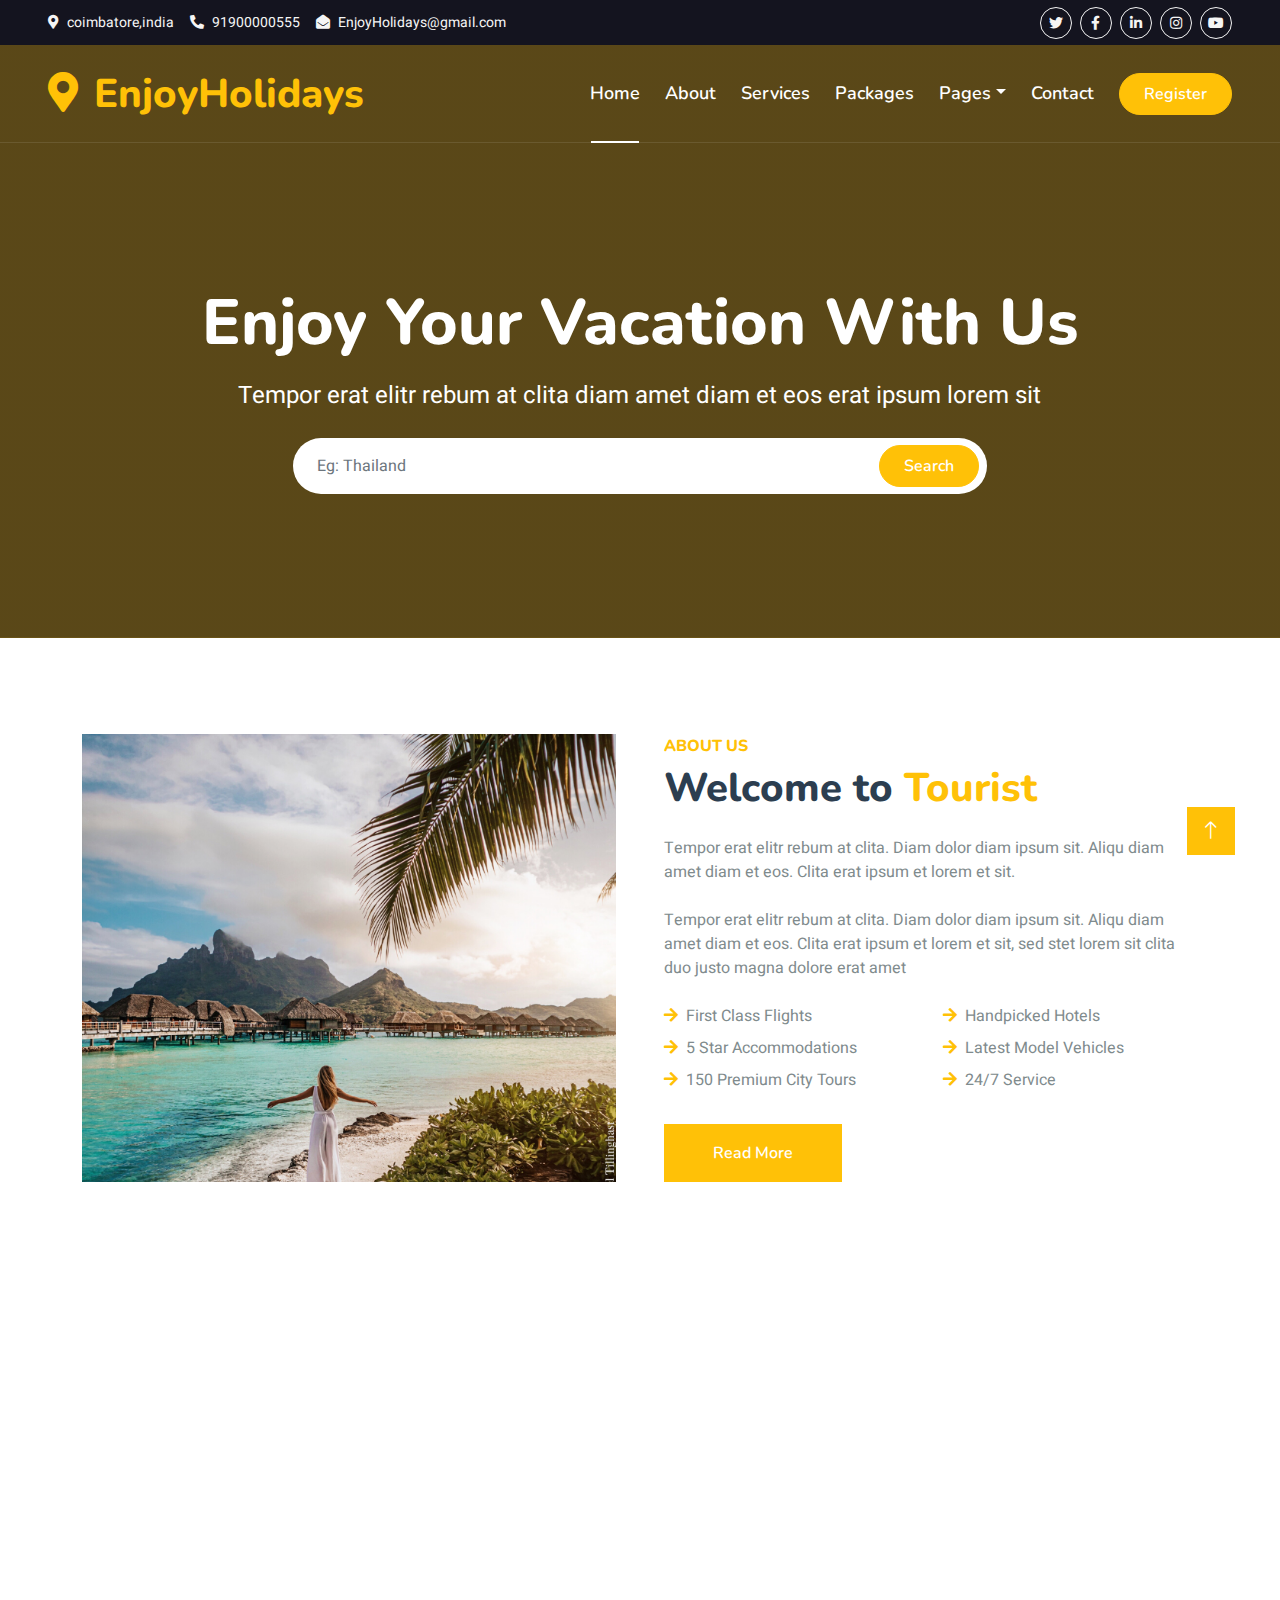
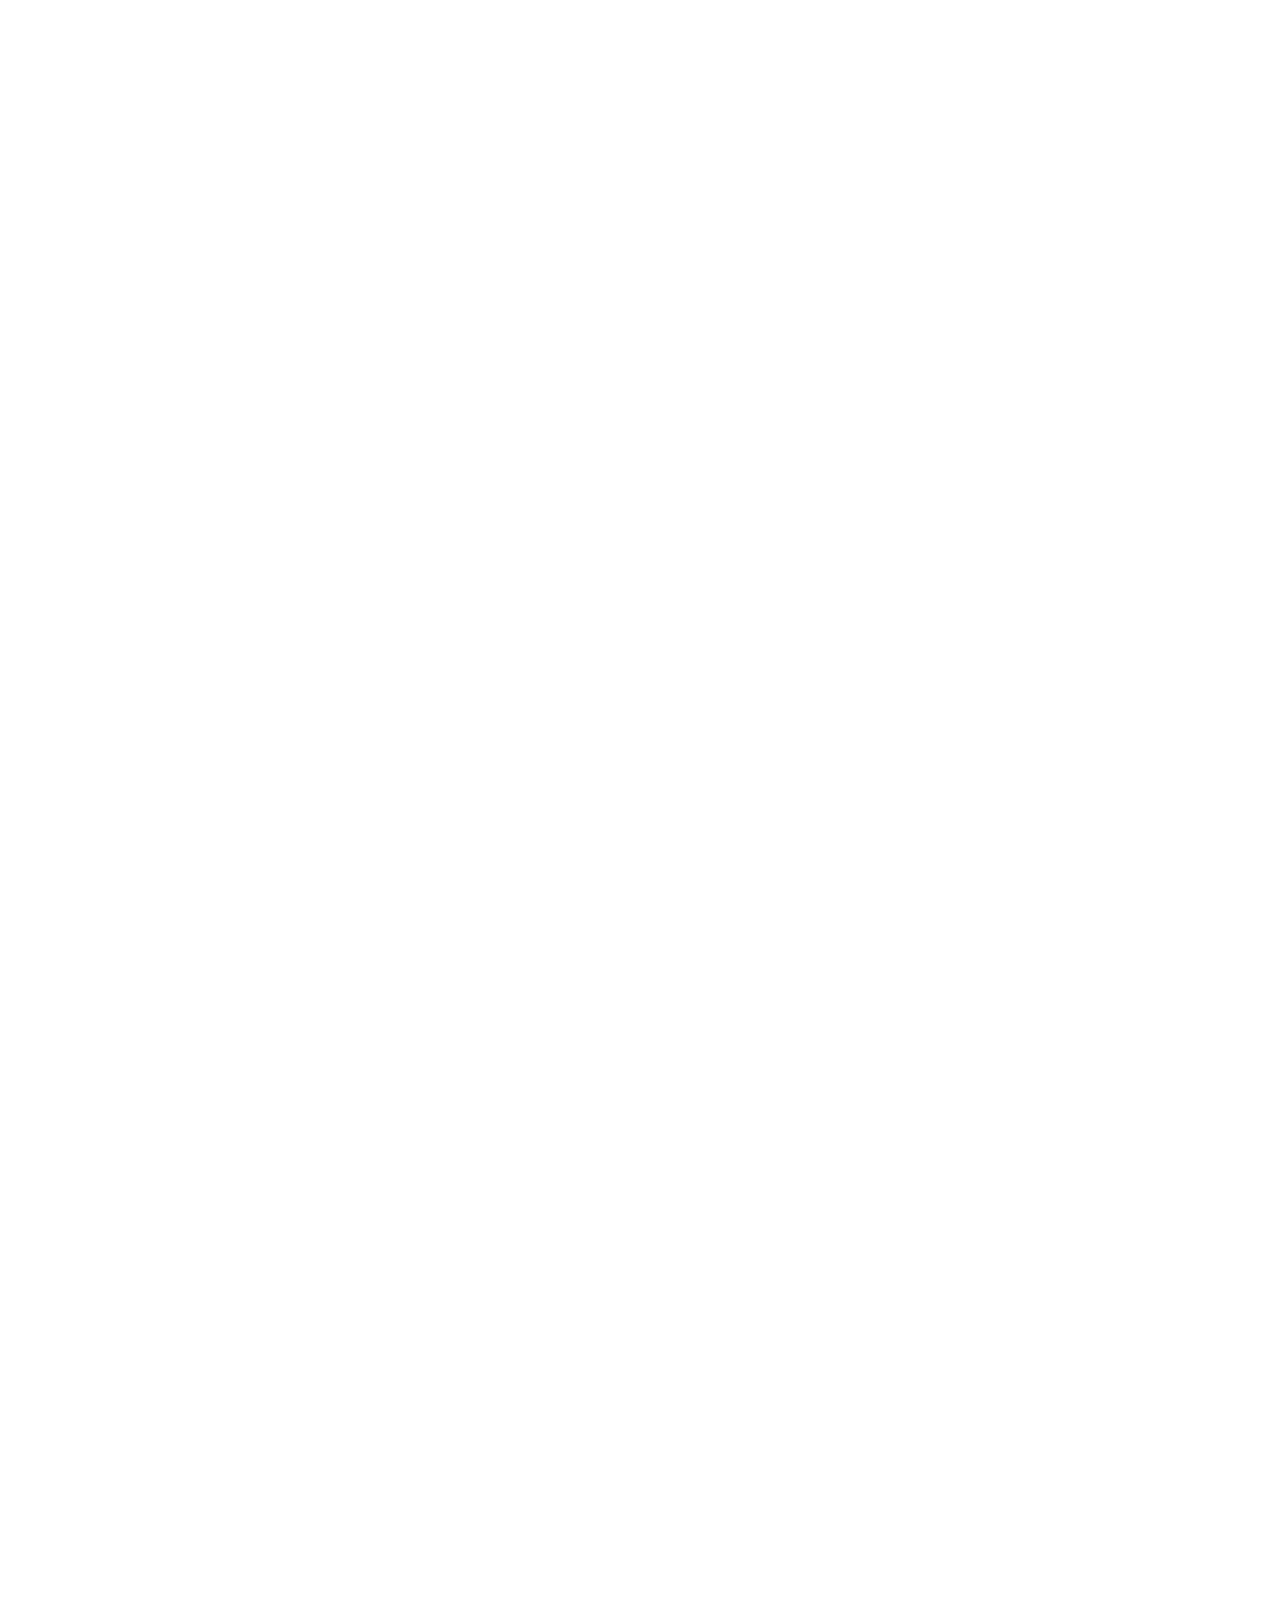
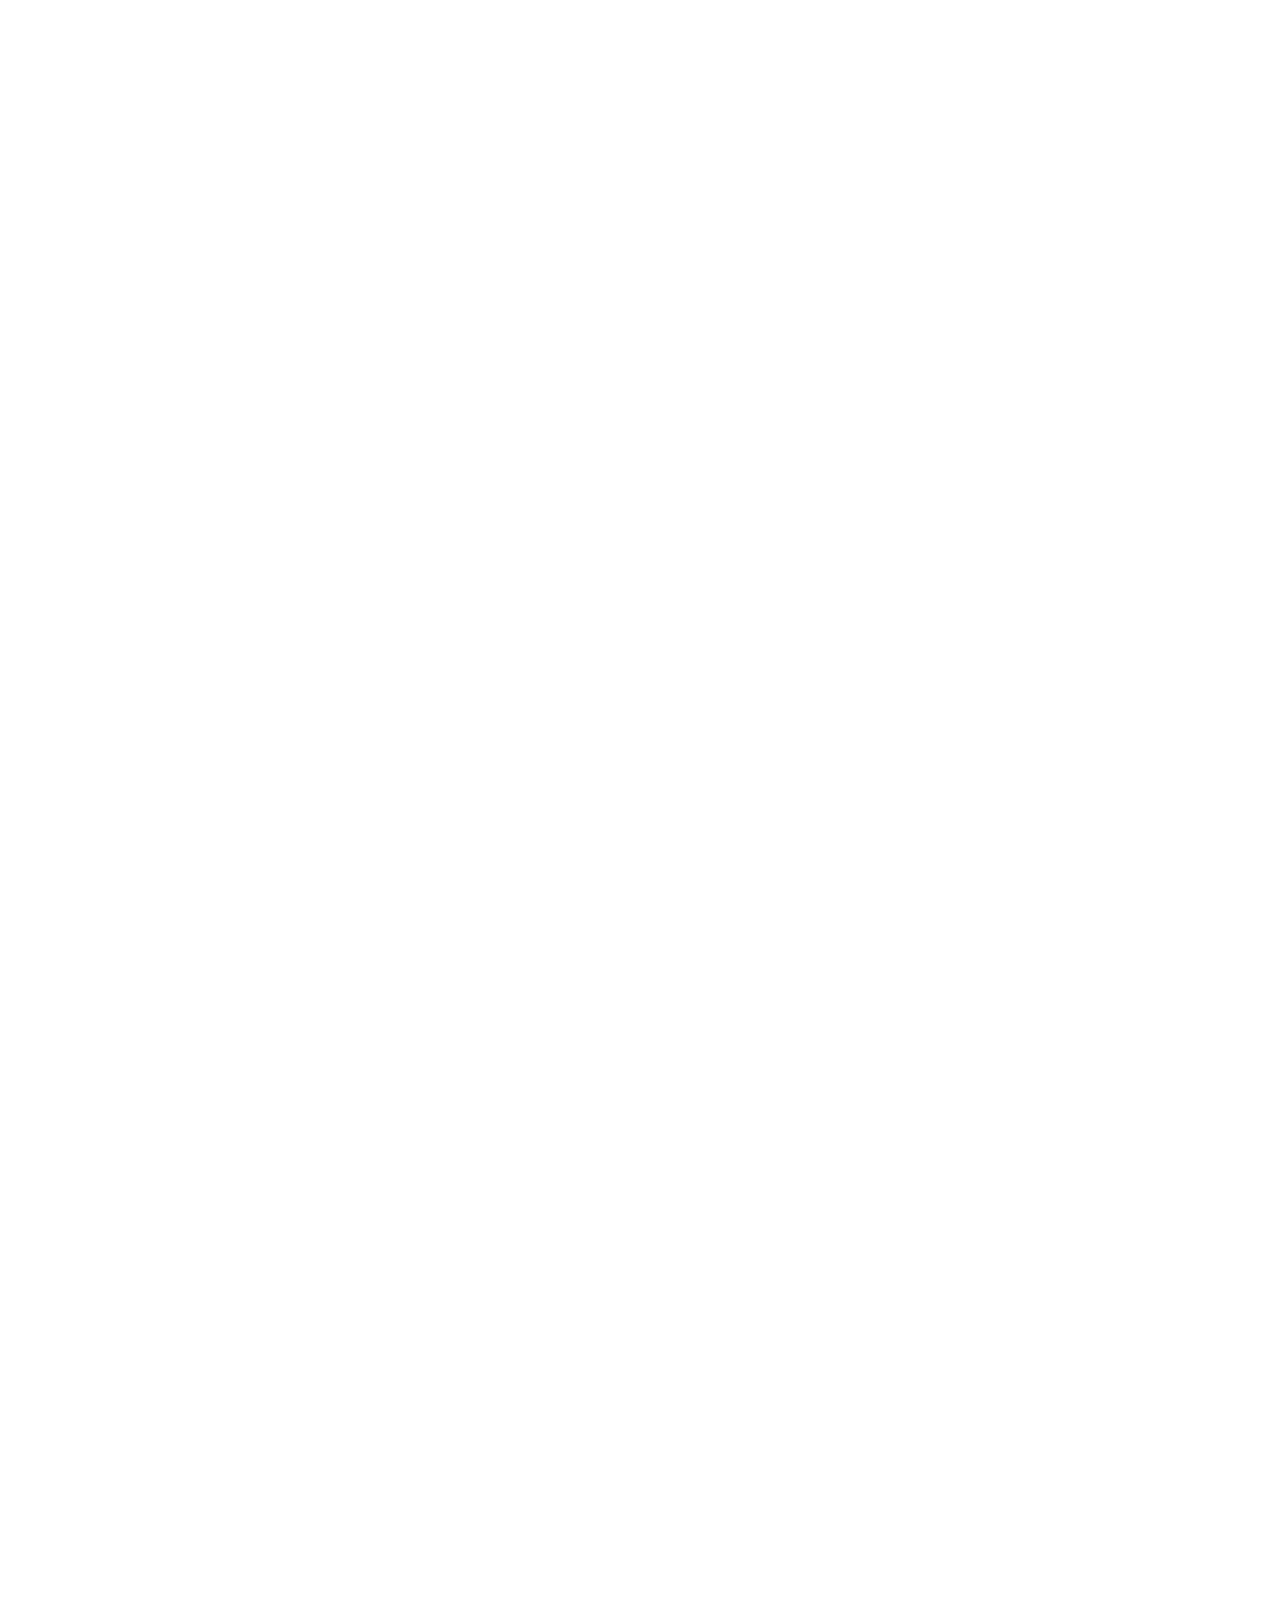
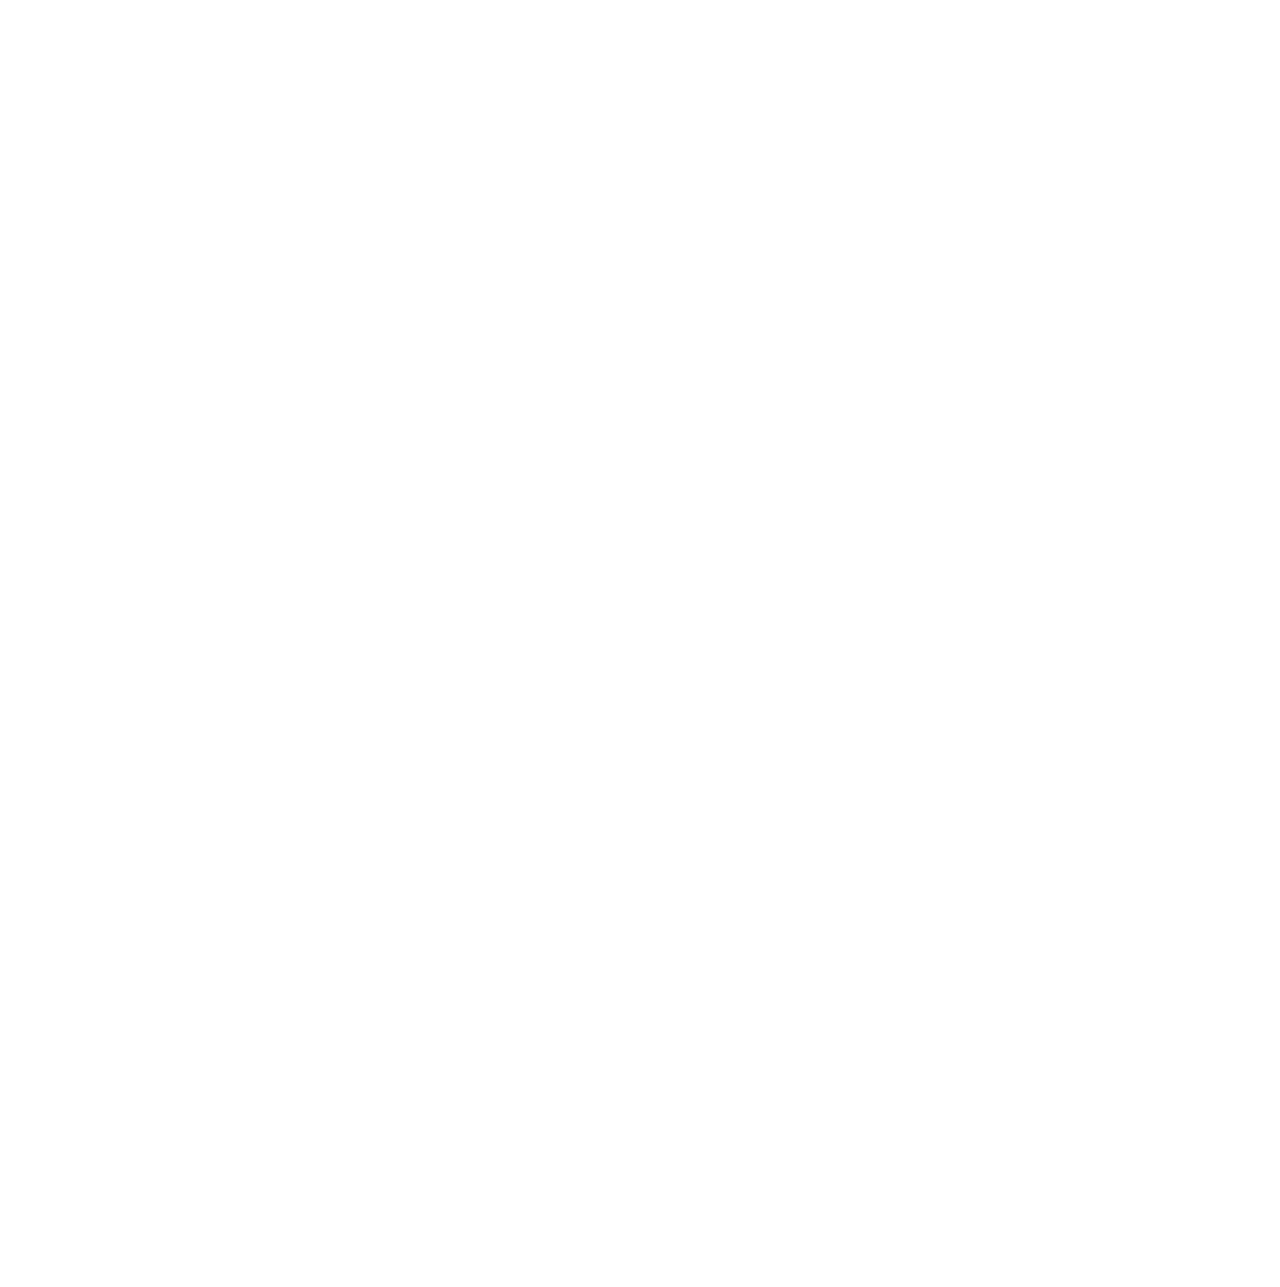
==== index.html @ c01d239d "first commit" ====
<!DOCTYPE html>
<html lang="en">

<head>
    <meta charset="utf-8">
    <title>EnjoyHolidays</title>
    <meta content="width=device-width, initial-scale=1.0" name="viewport">
    <meta content="" name="keywords">
    <meta content="" name="description">

    <!-- Favicon -->
    <link href="img/favicon.ico" rel="icon">

    <!-- Google Web Fonts -->
    <link rel="preconnect" href="https://fonts.googleapis.com">
    <link rel="preconnect" href="https://fonts.gstatic.com" crossorigin>
    <link href="https://fonts.googleapis.com/css2?family=Heebo:wght@400;500;600&family=Nunito:wght@600;700;800&display=swap" rel="stylesheet">

    <!-- Icon Font Stylesheet -->
    <link href="https://cdnjs.cloudflare.com/ajax/libs/font-awesome/5.10.0/css/all.min.css" rel="stylesheet">
    <link href="https://cdn.jsdelivr.net/npm/bootstrap-icons@1.4.1/font/bootstrap-icons.css" rel="stylesheet">

    <!-- Libraries Stylesheet -->
    <link href="lib/animate/animate.min.css" rel="stylesheet">
    <link href="lib/owlcarousel/assets/owl.carousel.min.css" rel="stylesheet">
    <link href="lib/tempusdominus/css/tempusdominus-bootstrap-4.min.css" rel="stylesheet" />

    <!-- Customized Bootstrap Stylesheet -->
    <link href="css/bootstrap.min.css" rel="stylesheet">

    <!-- Template Stylesheet -->
    <link href="css/style.css" rel="stylesheet">
</head>

<body>
    <!-- Spinner Start -->
    <div id="spinner" class="show bg-white position-fixed translate-middle w-100 vh-100 top-50 start-50 d-flex align-items-center justify-content-center">
        <div class="spinner-border text-primary" style="width: 3rem; height: 3rem;" role="status">
            <span class="sr-only">Loading...</span>
        </div>
    </div>
    <!-- Spinner End -->


    <!-- Topbar Start -->
    <div class="container-fluid bg-dark px-5 d-none d-lg-block">
        <div class="row gx-0">
            <div class="col-lg-8 text-center text-lg-start mb-2 mb-lg-0">
                <div class="d-inline-flex align-items-center" style="height: 45px;">
                    <small class="me-3 text-light"><i class="fa fa-map-marker-alt me-2"></i>coimbatore,india</small>
                    <small class="me-3 text-light"><i class="fa fa-phone-alt me-2"></i>91900000555</small>
                    <small class="text-light"><i class="fa fa-envelope-open me-2"></i>EnjoyHolidays@gmail.com</small>
                </div>
            </div>
            <div class="col-lg-4 text-center text-lg-end">
                <div class="d-inline-flex align-items-center" style="height: 45px;">
                    <a class="btn btn-sm btn-outline-light btn-sm-square rounded-circle me-2" href=""><i class="fab fa-twitter fw-normal"></i></a>
                    <a class="btn btn-sm btn-outline-light btn-sm-square rounded-circle me-2" href=""><i class="fab fa-facebook-f fw-normal"></i></a>
                    <a class="btn btn-sm btn-outline-light btn-sm-square rounded-circle me-2" href=""><i class="fab fa-linkedin-in fw-normal"></i></a>
                    <a class="btn btn-sm btn-outline-light btn-sm-square rounded-circle me-2" href=""><i class="fab fa-instagram fw-normal"></i></a>
                    <a class="btn btn-sm btn-outline-light btn-sm-square rounded-circle" href=""><i class="fab fa-youtube fw-normal"></i></a>
                </div>
            </div>
        </div>
    </div>
    <!-- Topbar End -->


    <!-- Navbar & Hero Start -->
    <div class="container-fluid position-relative p-0">
        <nav class="navbar navbar-expand-lg navbar-light px-4 px-lg-5 py-3 py-lg-0">
            <a href="" class="navbar-brand p-0">
                <h1 class="text-primary m-0"><i class="fa fa-map-marker-alt me-3"></i>EnjoyHolidays</h1>
                <!-- <img src="img/logo.png" alt="Logo"> -->
            </a>
            <button class="navbar-toggler" type="button" data-bs-toggle="collapse" data-bs-target="#navbarCollapse">
                <span class="fa fa-bars"></span>
            </button>
            <div class="collapse navbar-collapse" id="navbarCollapse">
                <div class="navbar-nav ms-auto py-0">
                    <a href="index.html" class="nav-item nav-link active">Home</a>
                    <a href="about.html" class="nav-item nav-link">About</a>
                    <a href="service.html" class="nav-item nav-link">Services</a>
                    <a href="package.html" class="nav-item nav-link">Packages</a>
                    <div class="nav-item dropdown">
                        <a href="#" class="nav-link dropdown-toggle" data-bs-toggle="dropdown">Pages</a>
                        <div class="dropdown-menu m-0">
                            <a href="destination.html" class="dropdown-item">Destination</a>
                            <a href="booking.html" class="dropdown-item">Booking</a>
                            <a href="team.html" class="dropdown-item">Travel Guides</a>
                            <a href="testimonial.html" class="dropdown-item">Testimonial</a>
                            <a href="404.html" class="dropdown-item">404 Page</a>
                        </div>
                    </div>
                    <a href="contact.html" class="nav-item nav-link">Contact</a>
                </div>
                <a href="" class="btn btn-primary rounded-pill py-2 px-4">Register</a>
            </div>
        </nav>

        <div class="container-fluid bg-primary py-5 mb-5 hero-header">
            <div class="container py-5">
                <div class="row justify-content-center py-5">
                    <div class="col-lg-10 pt-lg-5 mt-lg-5 text-center">
                        <h1 class="display-3 text-white mb-3 animated slideInDown">Enjoy Your Vacation With Us</h1>
                        <p class="fs-4 text-white mb-4 animated slideInDown">Tempor erat elitr rebum at clita diam amet diam et eos erat ipsum lorem sit</p>
                        <div class="position-relative w-75 mx-auto animated slideInDown">
                            <input class="form-control border-0 rounded-pill w-100 py-3 ps-4 pe-5" type="text" placeholder="Eg: Thailand">
                            <button type="button" class="btn btn-primary rounded-pill py-2 px-4 position-absolute top-0 end-0 me-2" style="margin-top: 7px;">Search</button>
                        </div>
                    </div>
                </div>
            </div>
        </div>
    </div>
    <!-- Navbar & Hero End -->


    <!-- About Start -->
    <div class="container-xxl py-5">
        <div class="container">
            <div class="row g-5">
                <div class="col-lg-6 wow fadeInUp" data-wow-delay="0.1s" style="min-height: 400px;">
                    <div class="position-relative h-100">
                        <img class="img-fluid position-absolute w-100 h-100" src="img/about.jpg" alt="" style="object-fit: cover;">
                    </div>
                </div>
                <div class="col-lg-6 wow fadeInUp" data-wow-delay="0.3s">
                    <h6 class="section-title bg-white text-start text-primary pe-3">About Us</h6>
                    <h1 class="mb-4">Welcome to <span class="text-primary">Tourist</span></h1>
                    <p class="mb-4">Tempor erat elitr rebum at clita. Diam dolor diam ipsum sit. Aliqu diam amet diam et eos. Clita erat ipsum et lorem et sit.</p>
                    <p class="mb-4">Tempor erat elitr rebum at clita. Diam dolor diam ipsum sit. Aliqu diam amet diam et eos. Clita erat ipsum et lorem et sit, sed stet lorem sit clita duo justo magna dolore erat amet</p>
                    <div class="row gy-2 gx-4 mb-4">
                        <div class="col-sm-6">
                            <p class="mb-0"><i class="fa fa-arrow-right text-primary me-2"></i>First Class Flights</p>
                        </div>
                        <div class="col-sm-6">
                            <p class="mb-0"><i class="fa fa-arrow-right text-primary me-2"></i>Handpicked Hotels</p>
                        </div>
                        <div class="col-sm-6">
                            <p class="mb-0"><i class="fa fa-arrow-right text-primary me-2"></i>5 Star Accommodations</p>
                        </div>
                        <div class="col-sm-6">
                            <p class="mb-0"><i class="fa fa-arrow-right text-primary me-2"></i>Latest Model Vehicles</p>
                        </div>
                        <div class="col-sm-6">
                            <p class="mb-0"><i class="fa fa-arrow-right text-primary me-2"></i>150 Premium City Tours</p>
                        </div>
                        <div class="col-sm-6">
                            <p class="mb-0"><i class="fa fa-arrow-right text-primary me-2"></i>24/7 Service</p>
                        </div>
                    </div>
                    <a class="btn btn-primary py-3 px-5 mt-2" href="">Read More</a>
                </div>
            </div>
        </div>
    </div>
    <!-- About End -->


    <!-- Service Start -->
    <div class="container-xxl py-5">
        <div class="container">
            <div class="text-center wow fadeInUp" data-wow-delay="0.1s">
                <h6 class="section-title bg-white text-center text-primary px-3">Services</h6>
                <h1 class="mb-5">Our Services</h1>
            </div>
            <div class="row g-4">
                <div class="col-lg-3 col-sm-6 wow fadeInUp" data-wow-delay="0.1s">
                    <div class="service-item rounded pt-3">
                        <div class="p-4">
                            <i class="fa fa-3x fa-globe text-primary mb-4"></i>
                            <h5>WorldWide Tours</h5>
                            <p>Diam elitr kasd sed at elitr sed ipsum justo dolor sed clita amet diam</p>
                        </div>
                    </div>
                </div>
                <div class="col-lg-3 col-sm-6 wow fadeInUp" data-wow-delay="0.3s">
                    <div class="service-item rounded pt-3">
                        <div class="p-4">
                            <i class="fa fa-3x fa-hotel text-primary mb-4"></i>
                            <h5>Hotel Reservation</h5>
                            <p>Diam elitr kasd sed at elitr sed ipsum justo dolor sed clita amet diam</p>
                        </div>
                    </div>
                </div>
                <div class="col-lg-3 col-sm-6 wow fadeInUp" data-wow-delay="0.5s">
                    <div class="service-item rounded pt-3">
                        <div class="p-4">
                            <i class="fa fa-3x fa-user text-primary mb-4"></i>
                            <h5>Travel Guides</h5>
                            <p>Diam elitr kasd sed at elitr sed ipsum justo dolor sed clita amet diam</p>
                        </div>
                    </div>
                </div>
                <div class="col-lg-3 col-sm-6 wow fadeInUp" data-wow-delay="0.7s">
                    <div class="service-item rounded pt-3">
                        <div class="p-4">
                            <i class="fa fa-3x fa-cog text-primary mb-4"></i>
                            <h5>Event Management</h5>
                            <p>Diam elitr kasd sed at elitr sed ipsum justo dolor sed clita amet diam</p>
                        </div>
                    </div>
                </div>
                <div class="col-lg-3 col-sm-6 wow fadeInUp" data-wow-delay="0.1s">
                    <div class="service-item rounded pt-3">
                        <div class="p-4">
                            <i class="fa fa-3x fa-globe text-primary mb-4"></i>
                            <h5>WorldWide Tours</h5>
                            <p>Diam elitr kasd sed at elitr sed ipsum justo dolor sed clita amet diam</p>
                        </div>
                    </div>
                </div>
                <div class="col-lg-3 col-sm-6 wow fadeInUp" data-wow-delay="0.3s">
                    <div class="service-item rounded pt-3">
                        <div class="p-4">
                            <i class="fa fa-3x fa-hotel text-primary mb-4"></i>
                            <h5>Hotel Reservation</h5>
                            <p>Diam elitr kasd sed at elitr sed ipsum justo dolor sed clita amet diam</p>
                        </div>
                    </div>
                </div>
                <div class="col-lg-3 col-sm-6 wow fadeInUp" data-wow-delay="0.5s">
                    <div class="service-item rounded pt-3">
                        <div class="p-4">
                            <i class="fa fa-3x fa-user text-primary mb-4"></i>
                            <h5>Travel Guides</h5>
                            <p>Diam elitr kasd sed at elitr sed ipsum justo dolor sed clita amet diam</p>
                        </div>
                    </div>
                </div>
                <div class="col-lg-3 col-sm-6 wow fadeInUp" data-wow-delay="0.7s">
                    <div class="service-item rounded pt-3">
                        <div class="p-4">
                            <i class="fa fa-3x fa-cog text-primary mb-4"></i>
                            <h5>Event Management</h5>
                            <p>Diam elitr kasd sed at elitr sed ipsum justo dolor sed clita amet diam</p>
                        </div>
                    </div>
                </div>
            </div>
        </div>
    </div>
    <!-- Service End -->


    <!-- Destination Start -->
    <div class="container-xxl py-5 destination">
        <div class="container">
            <div class="text-center wow fadeInUp" data-wow-delay="0.1s">
                <h6 class="section-title bg-white text-center text-primary px-3">Destination</h6>
                <h1 class="mb-5">Popular Destination</h1>
            </div>
            <div class="row g-3">
                <div class="col-lg-7 col-md-6">
                    <div class="row g-3">
                        <div class="col-lg-12 col-md-12 wow zoomIn" data-wow-delay="0.1s">
                            <a class="position-relative d-block overflow-hidden" href="">
                                <img class="img-fluid" src="img/destination-1.jpg" alt="">
                                <div class="bg-white text-danger fw-bold position-absolute top-0 start-0 m-3 py-1 px-2">30% OFF</div>
                                <div class="bg-white text-primary fw-bold position-absolute bottom-0 end-0 m-3 py-1 px-2">Thailand</div>
                            </a>
                        </div>
                        <div class="col-lg-6 col-md-12 wow zoomIn" data-wow-delay="0.3s">
                            <a class="position-relative d-block overflow-hidden" href="">
                                <img class="img-fluid" src="img/destination-2.jpg" alt="">
                                <div class="bg-white text-danger fw-bold position-absolute top-0 start-0 m-3 py-1 px-2">25% OFF</div>
                                <div class="bg-white text-primary fw-bold position-absolute bottom-0 end-0 m-3 py-1 px-2">Malaysia</div>
                            </a>
                        </div>
                        <div class="col-lg-6 col-md-12 wow zoomIn" data-wow-delay="0.5s">
                            <a class="position-relative d-block overflow-hidden" href="">
                                <img class="img-fluid" src="img/destination-3.jpg" alt="">
                                <div class="bg-white text-danger fw-bold position-absolute top-0 start-0 m-3 py-1 px-2">35% OFF</div>
                                <div class="bg-white text-primary fw-bold position-absolute bottom-0 end-0 m-3 py-1 px-2">Australia</div>
                            </a>
                        </div>
                    </div>
                </div>
                <div class="col-lg-5 col-md-6 wow zoomIn" data-wow-delay="0.7s" style="min-height: 350px;">
                    <a class="position-relative d-block h-100 overflow-hidden" href="">
                        <img class="img-fluid position-absolute w-100 h-100" src="img/destination-4.jpg" alt="" style="object-fit: cover;">
                        <div class="bg-white text-danger fw-bold position-absolute top-0 start-0 m-3 py-1 px-2">20% OFF</div>
                        <div class="bg-white text-primary fw-bold position-absolute bottom-0 end-0 m-3 py-1 px-2">Indonesia</div>
                    </a>
                </div>
            </div>
        </div>
    </div>
    <!-- Destination Start -->


    <!-- Package Start -->
    <div class="container-xxl py-5">
        <div class="container">
            <div class="text-center wow fadeInUp" data-wow-delay="0.1s">
                <h6 class="section-title bg-white text-center text-primary px-3">Packages</h6>
                <h1 class="mb-5">Awesome Packages</h1>
            </div>
            <div class="row g-4 justify-content-center">
                <div class="col-lg-4 col-md-6 wow fadeInUp" data-wow-delay="0.1s">
                    <div class="package-item">
                        <div class="overflow-hidden">
                            <img class="img-fluid" src="img/package-1.jpg" alt="">
                        </div>
                        <div class="d-flex border-bottom">
                            <small class="flex-fill text-center border-end py-2"><i class="fa fa-map-marker-alt text-primary me-2"></i>Thailand</small>
                            <small class="flex-fill text-center border-end py-2"><i class="fa fa-calendar-alt text-primary me-2"></i>3 days</small>
                            <small class="flex-fill text-center py-2"><i class="fa fa-user text-primary me-2"></i>2 Person</small>
                        </div>
                        <div class="text-center p-4">
                            <h3 class="mb-0">20000.00</h3>
                            <div class="mb-3">
                                <small class="fa fa-star text-primary"></small>
                                <small class="fa fa-star text-primary"></small>
                                <small class="fa fa-star text-primary"></small>
                                <small class="fa fa-star text-primary"></small>
                                <small class="fa fa-star text-primary"></small>
                            </div>
                            <p>Tempor erat elitr rebum at clita. Diam dolor diam ipsum sit diam amet diam eos</p>
                            <div class="d-flex justify-content-center mb-2">
                                <a href="#" class="btn btn-sm btn-primary px-3 border-end" style="border-radius: 30px 0 0 30px;">Read More</a>
                                <a href="#" class="btn btn-sm btn-primary px-3" style="border-radius: 0 30px 30px 0;">Book Now</a>
                            </div>
                        </div>
                    </div>
                </div>
                <div class="col-lg-4 col-md-6 wow fadeInUp" data-wow-delay="0.3s">
                    <div class="package-item">
                        <div class="overflow-hidden">
                            <img class="img-fluid" src="img/package-2.jpg" alt="">
                        </div>
                        <div class="d-flex border-bottom">
                            <small class="flex-fill text-center border-end py-2"><i class="fa fa-map-marker-alt text-primary me-2"></i>Indonesia</small>
                            <small class="flex-fill text-center border-end py-2"><i class="fa fa-calendar-alt text-primary me-2"></i>3 days</small>
                            <small class="flex-fill text-center py-2"><i class="fa fa-user text-primary me-2"></i>2 Person</small>
                        </div>
                        <div class="text-center p-4">
                            <h3 class="mb-0">30000.00</h3>
                            <div class="mb-3">
                                <small class="fa fa-star text-primary"></small>
                                <small class="fa fa-star text-primary"></small>
                                <small class="fa fa-star text-primary"></small>
                                <small class="fa fa-star text-primary"></small>
                                <small class="fa fa-star text-primary"></small>
                            </div>
                            <p>Tempor erat elitr rebum at clita. Diam dolor diam ipsum sit diam amet diam eos</p>
                            <div class="d-flex justify-content-center mb-2">
                                <a href="#" class="btn btn-sm btn-primary px-3 border-end" style="border-radius: 30px 0 0 30px;">Read More</a>
                                <a href="#" class="btn btn-sm btn-primary px-3" style="border-radius: 0 30px 30px 0;">Book Now</a>
                            </div>
                        </div>
                    </div>
                </div>
                <div class="col-lg-4 col-md-6 wow fadeInUp" data-wow-delay="0.5s">
                    <div class="package-item">
                        <div class="overflow-hidden">
                            <img class="img-fluid" src="img/package-3.jpg" alt="">
                        </div>
                        <div class="d-flex border-bottom">
                            <small class="flex-fill text-center border-end py-2"><i class="fa fa-map-marker-alt text-primary me-2"></i>Malaysia</small>
                            <small class="flex-fill text-center border-end py-2"><i class="fa fa-calendar-alt text-primary me-2"></i>3 days</small>
                            <small class="flex-fill text-center py-2"><i class="fa fa-user text-primary me-2"></i>2 Person</small>
                        </div>
                        <div class="text-center p-4">
                            <h3 class="mb-0">25000.00</h3>
                            <div class="mb-3">
                                <small class="fa fa-star text-primary"></small>
                                <small class="fa fa-star text-primary"></small>
                                <small class="fa fa-star text-primary"></small>
                                <small class="fa fa-star text-primary"></small>
                                <small class="fa fa-star text-primary"></small>
                            </div>
                            <p>Tempor erat elitr rebum at clita. Diam dolor diam ipsum sit diam amet diam eos</p>
                            <div class="d-flex justify-content-center mb-2">
                                <a href="#" class="btn btn-sm btn-primary px-3 border-end" style="border-radius: 30px 0 0 30px;">Read More</a>
                                <a href="#" class="btn btn-sm btn-primary px-3" style="border-radius: 0 30px 30px 0;">Book Now</a>
                            </div>
                        </div>
                    </div>
                </div>
            </div>
        </div>
    </div>
    <!-- Package End -->


    <!-- Booking Start -->
    <div class="container-xxl py-5 wow fadeInUp" data-wow-delay="0.1s">
        <div class="container">
            <div class="booking p-5">
                <div class="row g-5 align-items-center">
                    <div class="col-md-6 text-white">
                        <h6 class="text-white text-uppercase">Booking</h6>
                        <h1 class="text-white mb-4">Online Booking</h1>
                        <p class="mb-4">Tempor erat elitr rebum at clita. Diam dolor diam ipsum sit. Aliqu diam amet diam et eos. Clita erat ipsum et lorem et sit.</p>
                        <p class="mb-4">Tempor erat elitr rebum at clita. Diam dolor diam ipsum sit. Aliqu diam amet diam et eos. Clita erat ipsum et lorem et sit, sed stet lorem sit clita duo justo magna dolore erat amet</p>
                        <a class="btn btn-outline-light py-3 px-5 mt-2" href="">Read More</a>
                    </div>
                    <div class="col-md-6">
                        <h1 class="text-white mb-4">Book A Tour</h1>
                        <form>
                            <div class="row g-3">
                                <div class="col-md-6">
                                    <div class="form-floating">
                                        <input type="text" class="form-control bg-transparent" id="name" placeholder="Your Name">
                                        <label for="name">Your Name</label>
                                    </div>
                                </div>
                                <div class="col-md-6">
                                    <div class="form-floating">
                                        <input type="email" class="form-control bg-transparent" id="email" placeholder="Your Email">
                                        <label for="email">Your Email</label>
                                    </div>
                                </div>
                                <div class="col-md-6">
                                    <div class="form-floating date" id="date3" data-target-input="nearest">
                                        <input type="text" class="form-control bg-transparent datetimepicker-input" id="datetime" placeholder="Date & Time" data-target="#date3" data-toggle="datetimepicker" />
                                        <label for="datetime">Date & Time</label>
                                    </div>
                                </div>
                                <div class="col-md-6">
                                    <div class="form-floating">
                                        <select class="form-select bg-transparent" id="select1">
                                            <option value="1">Destination 1</option>
                                            <option value="2">Destination 2</option>
                                            <option value="3">Destination 3</option>
                                        </select>
                                        <label for="select1">Destination</label>
                                    </div>
                                </div>
                                <div class="col-12">
                                    <div class="form-floating">
                                        <textarea class="form-control bg-transparent" placeholder="Special Request" id="message" style="height: 100px"></textarea>
                                        <label for="message">Special Request</label>
                                    </div>
                                </div>
                                <div class="col-12">
                                    <button class="btn btn-outline-light w-100 py-3" type="submit">Book Now</button>
                                </div>
                            </div>
                        </form>
                    </div>
                </div>
            </div>
        </div>
    </div>
    <!-- Booking Start -->


    <!-- Process Start -->
    <div class="container-xxl py-5">
        <div class="container">
            <div class="text-center pb-4 wow fadeInUp" data-wow-delay="0.1s">
                <h6 class="section-title bg-white text-center text-primary px-3">Process</h6>
                <h1 class="mb-5">3 Easy Steps</h1>
            </div>
            <div class="row gy-5 gx-4 justify-content-center">
                <div class="col-lg-4 col-sm-6 text-center pt-4 wow fadeInUp" data-wow-delay="0.1s">
                    <div class="position-relative border border-primary pt-5 pb-4 px-4">
                        <div class="d-inline-flex align-items-center justify-content-center bg-primary rounded-circle position-absolute top-0 start-50 translate-middle shadow" style="width: 100px; height: 100px;">
                            <i class="fa fa-globe fa-3x text-white"></i>
                        </div>
                        <h5 class="mt-4">Choose A Destination</h5>
                        <hr class="w-25 mx-auto bg-primary mb-1">
                        <hr class="w-50 mx-auto bg-primary mt-0">
                        <p class="mb-0">Tempor erat elitr rebum clita dolor diam ipsum sit diam amet diam eos erat ipsum et lorem et sit sed stet lorem sit</p>
                    </div>
                </div>
                <div class="col-lg-4 col-sm-6 text-center pt-4 wow fadeInUp" data-wow-delay="0.3s">
                    <div class="position-relative border border-primary pt-5 pb-4 px-4">
                        <div class="d-inline-flex align-items-center justify-content-center bg-primary rounded-circle position-absolute top-0 start-50 translate-middle shadow" style="width: 100px; height: 100px;">
                            <i class="fa fa-dollar-sign fa-3x text-white"></i>
                        </div>
                        <h5 class="mt-4">Pay Online</h5>
                        <hr class="w-25 mx-auto bg-primary mb-1">
                        <hr class="w-50 mx-auto bg-primary mt-0">
                        <p class="mb-0">Tempor erat elitr rebum clita dolor diam ipsum sit diam amet diam eos erat ipsum et lorem et sit sed stet lorem sit</p>
                    </div>
                </div>
                <div class="col-lg-4 col-sm-6 text-center pt-4 wow fadeInUp" data-wow-delay="0.5s">
                    <div class="position-relative border border-primary pt-5 pb-4 px-4">
                        <div class="d-inline-flex align-items-center justify-content-center bg-primary rounded-circle position-absolute top-0 start-50 translate-middle shadow" style="width: 100px; height: 100px;">
                            <i class="fa fa-plane fa-3x text-white"></i>
                        </div>
                        <h5 class="mt-4">Fly Today</h5>
                        <hr class="w-25 mx-auto bg-primary mb-1">
                        <hr class="w-50 mx-auto bg-primary mt-0">
                        <p class="mb-0">Tempor erat elitr rebum clita dolor diam ipsum sit diam amet diam eos erat ipsum et lorem et sit sed stet lorem sit</p>
                    </div>
                </div>
            </div>
        </div>
    </div>
    <!-- Process Start -->


    <!-- Team Start -->
    <div class="container-xxl py-5">
        <div class="container">
            <div class="text-center wow fadeInUp" data-wow-delay="0.1s">
                <h6 class="section-title bg-white text-center text-primary px-3">Travel Guide</h6>
                <h1 class="mb-5">Meet Our Guide</h1>
            </div>
            <div class="row g-4">
                <div class="col-lg-3 col-md-6 wow fadeInUp" data-wow-delay="0.1s">
                    <div class="team-item">
                        <div class="overflow-hidden">
                            <img class="img-fluid" src="img/team-1.jpg" alt="">
                        </div>
                        <div class="position-relative d-flex justify-content-center" style="margin-top: -19px;">
                            <a class="btn btn-square mx-1" href=""><i class="fab fa-facebook-f"></i></a>
                            <a class="btn btn-square mx-1" href=""><i class="fab fa-twitter"></i></a>
                            <a class="btn btn-square mx-1" href=""><i class="fab fa-instagram"></i></a>
                        </div>
                        <div class="text-center p-4">
                            <h5 class="mb-0">Full Name</h5>
                            <small>Designation</small>
                        </div>
                    </div>
                </div>
                <div class="col-lg-3 col-md-6 wow fadeInUp" data-wow-delay="0.3s">
                    <div class="team-item">
                        <div class="overflow-hidden">
                            <img class="img-fluid" src="img/team-2.jpg" alt="">
                        </div>
                        <div class="position-relative d-flex justify-content-center" style="margin-top: -19px;">
                            <a class="btn btn-square mx-1" href=""><i class="fab fa-facebook-f"></i></a>
                            <a class="btn btn-square mx-1" href=""><i class="fab fa-twitter"></i></a>
                            <a class="btn btn-square mx-1" href=""><i class="fab fa-instagram"></i></a>
                        </div>
                        <div class="text-center p-4">
                            <h5 class="mb-0">Full Name</h5>
                            <small>Designation</small>
                        </div>
                    </div>
                </div>
                <div class="col-lg-3 col-md-6 wow fadeInUp" data-wow-delay="0.5s">
                    <div class="team-item">
                        <div class="overflow-hidden">
                            <img class="img-fluid" src="img/team-3.jpg" alt="">
                        </div>
                        <div class="position-relative d-flex justify-content-center" style="margin-top: -19px;">
                            <a class="btn btn-square mx-1" href=""><i class="fab fa-facebook-f"></i></a>
                            <a class="btn btn-square mx-1" href=""><i class="fab fa-twitter"></i></a>
                            <a class="btn btn-square mx-1" href=""><i class="fab fa-instagram"></i></a>
                        </div>
                        <div class="text-center p-4">
                            <h5 class="mb-0">Full Name</h5>
                            <small>Designation</small>
                        </div>
                    </div>
                </div>
                <div class="col-lg-3 col-md-6 wow fadeInUp" data-wow-delay="0.7s">
                    <div class="team-item">
                        <div class="overflow-hidden">
                            <img class="img-fluid" src="img/team-4.jpg" alt="">
                        </div>
                        <div class="position-relative d-flex justify-content-center" style="margin-top: -19px;">
                            <a class="btn btn-square mx-1" href=""><i class="fab fa-facebook-f"></i></a>
                            <a class="btn btn-square mx-1" href=""><i class="fab fa-twitter"></i></a>
                            <a class="btn btn-square mx-1" href=""><i class="fab fa-instagram"></i></a>
                        </div>
                        <div class="text-center p-4">
                            <h5 class="mb-0">Full Name</h5>
                            <small>Designation</small>
                        </div>
                    </div>
                </div>
            </div>
        </div>
    </div>
    <!-- Team End -->


    <!-- Testimonial Start -->
    <div class="container-xxl py-5 wow fadeInUp" data-wow-delay="0.1s">
        <div class="container">
            <div class="text-center">
                <h6 class="section-title bg-white text-center text-primary px-3">Testimonial</h6>
                <h1 class="mb-5">Our Clients Say!!!</h1>
            </div>
            <div class="owl-carousel testimonial-carousel position-relative">
                <div class="testimonial-item bg-white text-center border p-4">
                    <img class="bg-white rounded-circle shadow p-1 mx-auto mb-3" src="img/testimonial-1.jpg" style="width: 80px; height: 80px;">
                    <h5 class="mb-0">John Doe</h5>
                    <p>New York, USA</p>
                    <p class="mb-0">Tempor erat elitr rebum at clita. Diam dolor diam ipsum sit diam amet diam et eos. Clita erat ipsum et lorem et sit.</p>
                </div>
                <div class="testimonial-item bg-white text-center border p-4">
                    <img class="bg-white rounded-circle shadow p-1 mx-auto mb-3" src="img/testimonial-2.jpg" style="width: 80px; height: 80px;">
                    <h5 class="mb-0">John Doe</h5>
                    <p>New York, USA</p>
                    <p class="mt-2 mb-0">Tempor erat elitr rebum at clita. Diam dolor diam ipsum sit diam amet diam et eos. Clita erat ipsum et lorem et sit.</p>
                </div>
                <div class="testimonial-item bg-white text-center border p-4">
                    <img class="bg-white rounded-circle shadow p-1 mx-auto mb-3" src="img/testimonial-3.jpg" style="width: 80px; height: 80px;">
                    <h5 class="mb-0">John Doe</h5>
                    <p>New York, USA</p>
                    <p class="mt-2 mb-0">Tempor erat elitr rebum at clita. Diam dolor diam ipsum sit diam amet diam et eos. Clita erat ipsum et lorem et sit.</p>
                </div>
                <div class="testimonial-item bg-white text-center border p-4">
                    <img class="bg-white rounded-circle shadow p-1 mx-auto mb-3" src="img/testimonial-4.jpg" style="width: 80px; height: 80px;">
                    <h5 class="mb-0">John Doe</h5>
                    <p>New York, USA</p>
                    <p class="mt-2 mb-0">Tempor erat elitr rebum at clita. Diam dolor diam ipsum sit diam amet diam et eos. Clita erat ipsum et lorem et sit.</p>
                </div>
            </div>
        </div>
    </div>
    <!-- Testimonial End -->
        

    <!-- Footer Start -->
    <div class="container-fluid bg-dark text-light footer pt-5 mt-5 wow fadeIn" data-wow-delay="0.1s">
        <div class="container py-5">
            <div class="row g-5">
                <div class="col-lg-3 col-md-6">
                    <h4 class="text-white mb-3">Company</h4>
                    <a class="btn btn-link" href="">About Us</a>
                    <a class="btn btn-link" href="">Contact Us</a>
                    <a class="btn btn-link" href="">Privacy Policy</a>
                    <a class="btn btn-link" href="">Terms & Condition</a>
                    <a class="btn btn-link" href="">FAQs & Help</a>
                </div>
                <div class="col-lg-3 col-md-6">
                    <h4 class="text-white mb-3">Contact</h4>
                    <p class="mb-2"><i class="fa fa-map-marker-alt me-3"></i>coimbatore,india</p>
                    <p class="mb-2"><i class="fa fa-phone-alt me-3"></i>919000000555</p>
                    <p class="mb-2"><i class="fa fa-envelope me-3"></i>EnjoyHolidays@.com</p>
                    <div class="d-flex pt-2">
                        <a class="btn btn-outline-light btn-social" href=""><i class="fab fa-twitter"></i></a>
                        <a class="btn btn-outline-light btn-social" href=""><i class="fab fa-facebook-f"></i></a>
                        <a class="btn btn-outline-light btn-social" href=""><i class="fab fa-youtube"></i></a>
                        <a class="btn btn-outline-light btn-social" href=""><i class="fab fa-linkedin-in"></i></a>
                    </div>
                </div>
                <div class="col-lg-3 col-md-6">
                    <h4 class="text-white mb-3">Gallery</h4>
                    <div class="row g-2 pt-2">
                        <div class="col-4">
                            <img class="img-fluid bg-light p-1" src="img/package-1.jpg" alt="">
                        </div>
                        <div class="col-4">
                            <img class="img-fluid bg-light p-1" src="img/package-2.jpg" alt="">
                        </div>
                        <div class="col-4">
                            <img class="img-fluid bg-light p-1" src="img/package-3.jpg" alt="">
                        </div>
                        <div class="col-4">
                            <img class="img-fluid bg-light p-1" src="img/package-2.jpg" alt="">
                        </div>
                        <div class="col-4">
                            <img class="img-fluid bg-light p-1" src="img/package-3.jpg" alt="">
                        </div>
                        <div class="col-4">
                            <img class="img-fluid bg-light p-1" src="img/package-1.jpg" alt="">
                        </div>
                    </div>
                </div>
                <div class="col-lg-3 col-md-6">
                    <h4 class="text-white mb-3">Newsletter</h4>
                    <p>Dolor amet sit justo amet elitr clita ipsum elitr est.</p>
                    <div class="position-relative mx-auto" style="max-width: 400px;">
                        <input class="form-control border-primary w-100 py-3 ps-4 pe-5" type="text" placeholder="Your email">
                        <button type="button" class="btn btn-primary py-2 position-absolute top-0 end-0 mt-2 me-2">SignUp</button>
                    </div>
                </div>
            </div>
        </div>
        <div class="container">
            <div class="copyright">
                <div class="row">
                    <div class="col-md-6 text-center text-md-start mb-3 mb-md-0">
                       

                        
                        Designed By <a>EnjoyHolidays</a>
                    </div>
                    <div class="col-md-6 text-center text-md-end">
                        <div class="footer-menu">
                            <a href="">Home</a>
                            <a href="">Cookies</a>
                            <a href="">Help</a>
                            <a href="">FQAs</a>
                        </div>
                    </div>
                </div>
            </div>
        </div>
    </div>
    <!-- Footer End -->


    <!-- Back to Top -->
    <a href="#" class="btn btn-lg btn-primary btn-lg-square back-to-top"><i class="bi bi-arrow-up"></i></a>


    <!-- JavaScript Libraries -->
    <script src="https://code.jquery.com/jquery-3.4.1.min.js"></script>
    <script src="https://cdn.jsdelivr.net/npm/bootstrap@5.0.0/dist/js/bootstrap.bundle.min.js"></script>
    <script src="lib/wow/wow.min.js"></script>
    <script src="lib/easing/easing.min.js"></script>
    <script src="lib/waypoints/waypoints.min.js"></script>
    <script src="lib/owlcarousel/owl.carousel.min.js"></script>
    <script src="lib/tempusdominus/js/moment.min.js"></script>
    <script src="lib/tempusdominus/js/moment-timezone.min.js"></script>
    <script src="lib/tempusdominus/js/tempusdominus-bootstrap-4.min.js"></script>

    <!-- Template Javascript -->
    <script src="js/main.js"></script>
</body>

</html>
---- css/style.css ----
/********** Template CSS **********/
:root {
    --primary: #fff;
    --secondary: #1010;
    --light: #F5F5F5;
    --dark: #14141F;
}

.fw-medium {
    font-weight: 600 !important;
}

.fw-semi-bold {
    font-weight: 700 !important;
}

.back-to-top {
    position: fixed;
    display: none;
    right: 45px;
    bottom: 45px;
    z-index: 99;
}


/*** Spinner ***/
#spinner {
    opacity: 0;
    visibility: hidden;
    transition: opacity .5s ease-out, visibility 0s linear .5s;
    z-index: 99999;
}

#spinner.show {
    transition: opacity .5s ease-out, visibility 0s linear 0s;
    visibility: visible;
    opacity: 1;
}


/*** Button ***/
.btn {
    font-family: 'Nunito', sans-serif;
    font-weight: 600;
    transition: .5s;
}

.btn.btn-primary,
.btn.btn-secondary {
    color: #FFFFFF;
}

.btn-square {
    width: 38px;
    height: 38px;
}

.btn-sm-square {
    width: 32px;
    height: 32px;
}

.btn-lg-square {
    width: 48px;
    height: 48px;
}

.btn-square,
.btn-sm-square,
.btn-lg-square {
    padding: 0;
    display: flex;
    align-items: center;
    justify-content: center;
    font-weight: normal;
    border-radius: 0px;
}


/*** Navbar ***/
.navbar-light .navbar-nav .nav-link {
    font-family: 'Nunito', sans-serif;
    position: relative;
    margin-right: 25px;
    padding: 35px 0;
    color: #FFFFFF !important;
    font-size: 18px;
    font-weight: 600;
    outline: none;
    transition: .5s;
}

.sticky-top.navbar-light .navbar-nav .nav-link {
    padding: 20px 0;
    color: var(--dark) !important;
}

.navbar-light .navbar-nav .nav-link:hover,
.navbar-light .navbar-nav .nav-link.active {
    color: var(--primary) !important;
}

.navbar-light .navbar-brand img {
    max-height: 60px;
    transition: .5s;
}

.sticky-top.navbar-light .navbar-brand img {
    max-height: 45px;
}

@media (max-width: 991.98px) {
    .sticky-top.navbar-light {
        position: relative;
        background: #FFFFFF;
    }

    .navbar-light .navbar-collapse {
        margin-top: 15px;
        border-top: 1px solid #DDDDDD;
    }

    .navbar-light .navbar-nav .nav-link,
    .sticky-top.navbar-light .navbar-nav .nav-link {
        padding: 10px 0;
        margin-left: 0;
        color: var(--dark) !important;
    }

    .navbar-light .navbar-brand img {
        max-height: 45px;
    }
}

@media (min-width: 992px) {
    .navbar-light {
        position: absolute;
        width: 100%;
        top: 0;
        left: 0;
        border-bottom: 1px solid rgba(256, 256, 256, .1);
        z-index: 999;
    }
    
    .sticky-top.navbar-light {
        position: fixed;
        background: #FFFFFF;
    }

    .navbar-light .navbar-nav .nav-link::before {
        position: absolute;
        content: "";
        width: 0;
        height: 2px;
        bottom: -1px;
        left: 50%;
        background: var(--primary);
        transition: .5s;
    }

    .navbar-light .navbar-nav .nav-link:hover::before,
    .navbar-light .navbar-nav .nav-link.active::before {
        width: calc(100% - 2px);
        left: 1px;
    }

    .navbar-light .navbar-nav .nav-link.nav-contact::before {
        display: none;
    }
}


/*** Hero Header ***/
.hero-header {
    background: linear-gradient(rgba(20, 20, 31, .7), rgba(20, 20, 31, .7)), url(../img/enjoy.mp4);
    background-position: center center;
    background-repeat: no-repeat;
    background-size: cover;
}

.breadcrumb-item + .breadcrumb-item::before {
    color: rgba(255, 255, 255, .5);
}


/*** Section Title ***/
.section-title {
    position: relative;
    display: inline-block;
    text-transform: uppercase;
}

.section-title::before {
    position: absolute;
    content: "";
    width: calc(100% + 80px);
    height: 2px;
    top: 4px;
    left: -40px;
    background: var(--primary);
    z-index: -1;
}

.section-title::after {
    position: absolute;
    content: "";
    width: calc(100% + 120px);
    height: 2px;
    bottom: 5px;
    left: -60px;
    background: var(--primary);
    z-index: -1;
}

.section-title.text-start::before {
    width: calc(100% + 40px);
    left: 0;
}

.section-title.text-start::after {
    width: calc(100% + 60px);
    left: 0;
}


/*** Service ***/
.service-item {
    box-shadow: 0 0 45px rgba(0, 0, 0, .08);
    transition: .5s;
}

.service-item:hover {
    background: var(--primary);
}

.service-item * {
    transition: .5s;
}

.service-item:hover * {
    color: var(--light) !important;
}


/*** Destination ***/
.destination img {
    transition: .5s;
}

.destination a:hover img {
    transform: scale(1.1);
    
}


/*** Package ***/
.package-item {
    box-shadow: 0 0 45px rgba(0, 0, 0, .08);
}

.package-item img {
    transition: .5s;
}

.package-item:hover img {
    transform: scale(1.1);
}


/*** Booking ***/
.booking {
    background: linear-gradient(rgba(15, 23, 43, .7), rgba(15, 23, 43, .7)), url(../img/booking.jpg);
    background-position: center center;
    background-repeat: no-repeat;
    background-size: cover;
}


/*** Team ***/
.team-item {
    box-shadow: 0 0 45px rgba(0, 0, 0, .08);
}

.team-item img {
    transition: .5s;
}

.team-item:hover img {
    transform: scale(1.1);
}

.team-item .btn {
    background: #1010;
    color: var(--primary);
    border-radius: 20px;
    border-bottom: 1px solid var(--primary);
}

.team-item .btn:hover {
    background: var(--primary);
    color: #1010;
}


/*** Testimonial ***/
.testimonial-carousel::before {
    position: absolute;
    content: "";
    top: 0;
    left: 0;
    height: 100%;
    width: 0;
    background: linear-gradient(to right, rgb(255, 253, 253) 0%, rgba(255, 255, 255, 0) 100%);
    z-index: 1;
}

.testimonial-carousel::after {
    position: absolute;
    content: "";
    top: 0;
    right: 0;
    height: 100%;
    width: 0;
    background: linear-gradient(to left, rgb(255, 255, 255) 0%, rgba(255, 255, 255, 0) 100%);
    z-index: 1;
}

@media (min-width: 768px) {
    .testimonial-carousel::before,
    .testimonial-carousel::after {
        width: 200px;
    }
}

@media (min-width: 992px) {
    .testimonial-carousel::before,
    .testimonial-carousel::after {
        width: 300px;
    }
}

.testimonial-carousel .owl-item .testimonial-item,
.testimonial-carousel .owl-item.center .testimonial-item * {
    transition: .5s;
}

.testimonial-carousel .owl-item.center .testimonial-item {
    background: var(--primary) !important;
    border-color: var(--primary) !important;
}

.testimonial-carousel .owl-item.center .testimonial-item * {
    color: #1010 !important;
}

.testimonial-carousel .owl-dots {
    margin-top: 24px;
    display: flex;
    align-items: flex-end;
    justify-content: center;
}

.testimonial-carousel .owl-dot {
    position: relative;
    display: inline-block;
    margin: 0 5px;
    width: 15px;
    height: 15px;
    border: 1px solid #1010;
    border-radius: 15px;
    transition: .5s;
}

.testimonial-carousel .owl-dot.active {
    background: var(--primary);
    border-color: var(--primary);
}


/*** Footer ***/
.footer .btn.btn-social {
    margin-right: 5px;
    width: 35px;
    height: 35px;
    display: flex;
    align-items: center;
    justify-content: center;
    color: var(--light);
    font-weight: normal;
    border: 1px solid #fff;
    border-radius: 35px;
    transition: .3s;
}

.footer .btn.btn-social:hover {
    color: var(--primary);
}

.footer .btn.btn-link {
    display: block;
    margin-bottom: 5px;
    padding: 0;
    text-align: left;
    color: #FFFFFF;
    font-size: 15px;
    font-weight: normal;
    text-transform: capitalize;
    transition: .3s;
}

.footer .btn.btn-link::before {
    position: relative;
    content: "\f105";
    font-family: "Font Awesome 5 Free";
    font-weight: 900;
    margin-right: 10px;
}

.footer .btn.btn-link:hover {
    letter-spacing: 1px;
    box-shadow: none;
}

.footer .copyright {
    padding: 25px 0;
    font-size: 15px;
    border-top: 1px solid rgba(256, 256, 256, .1);
}

.footer .copyright a {
    color: var(--light);
}

.footer .footer-menu a {
    margin-right: 15px;
    padding-right: 15px;
    border-right: 1px solid rgba(255, 255, 255, .1);
}

.footer .footer-menu a:last-child {
    margin-right: 0;
    padding-right: 0;
    border-right: none;
}
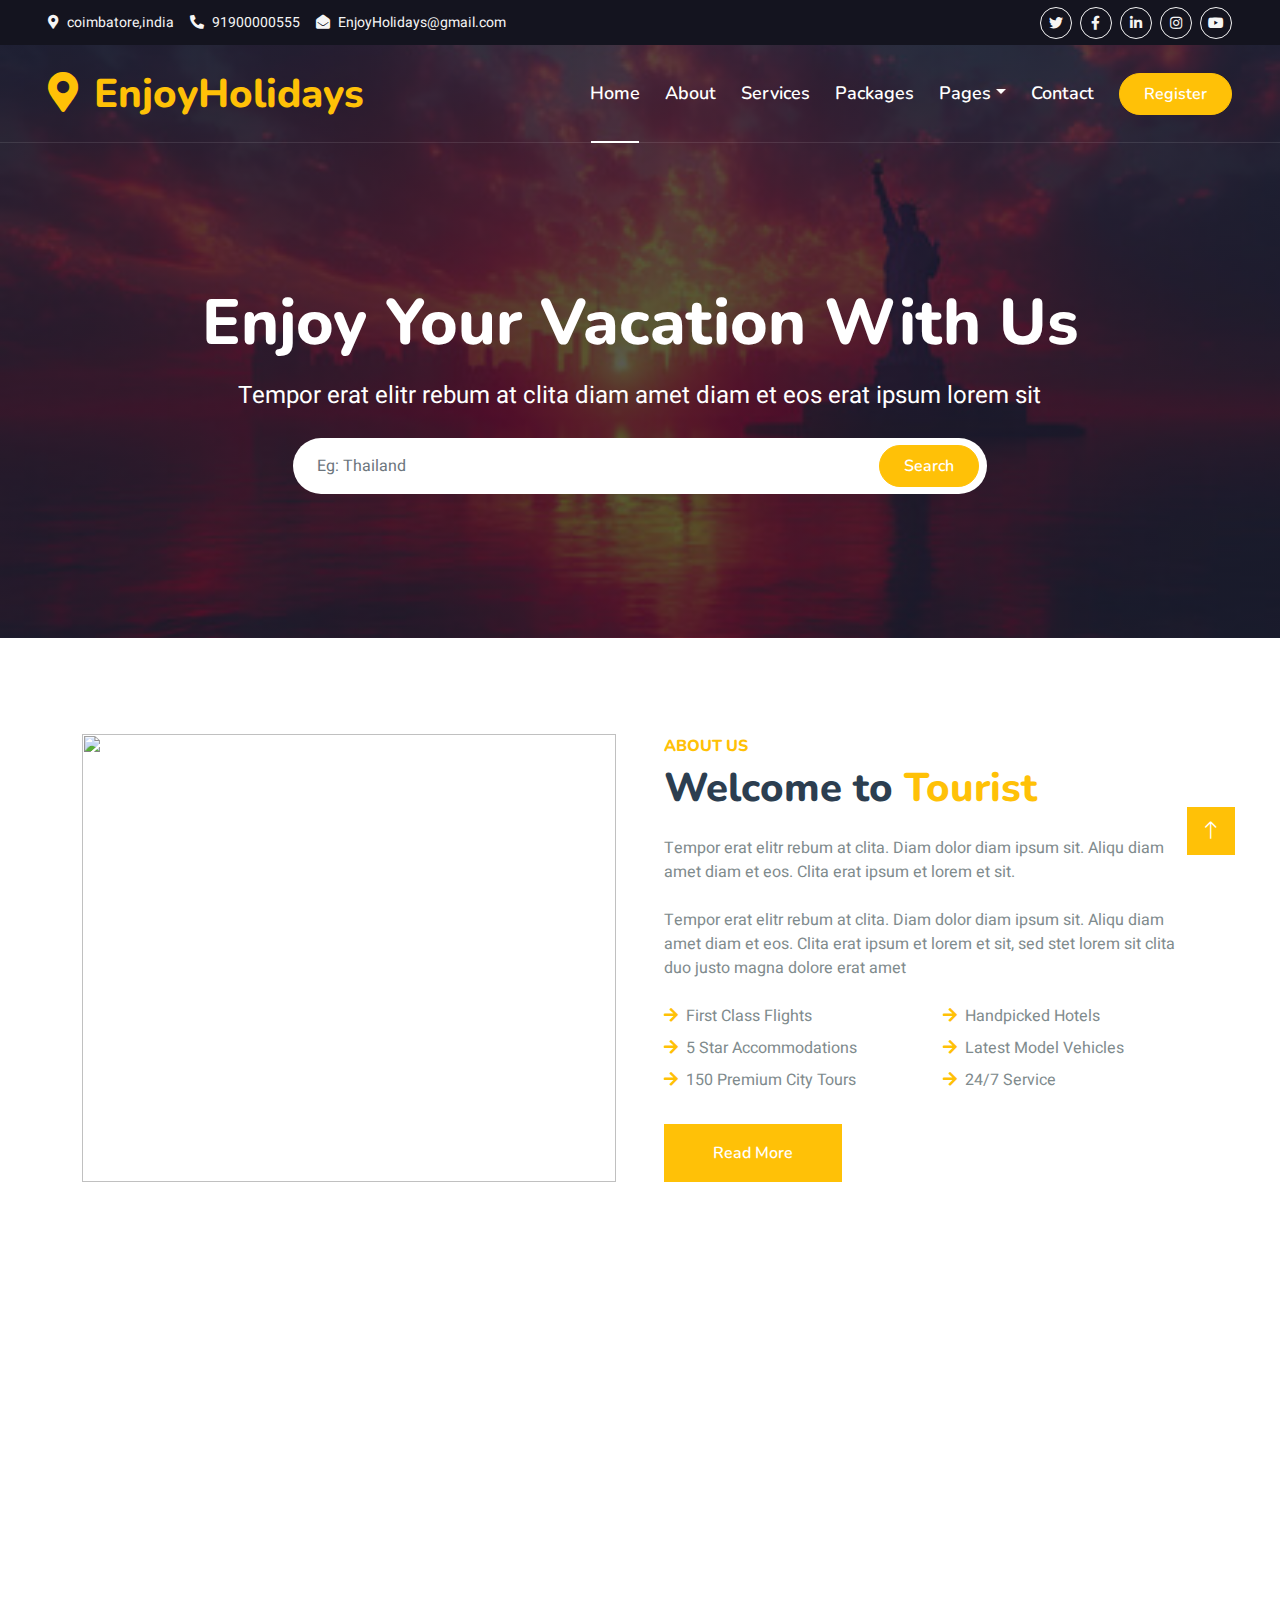
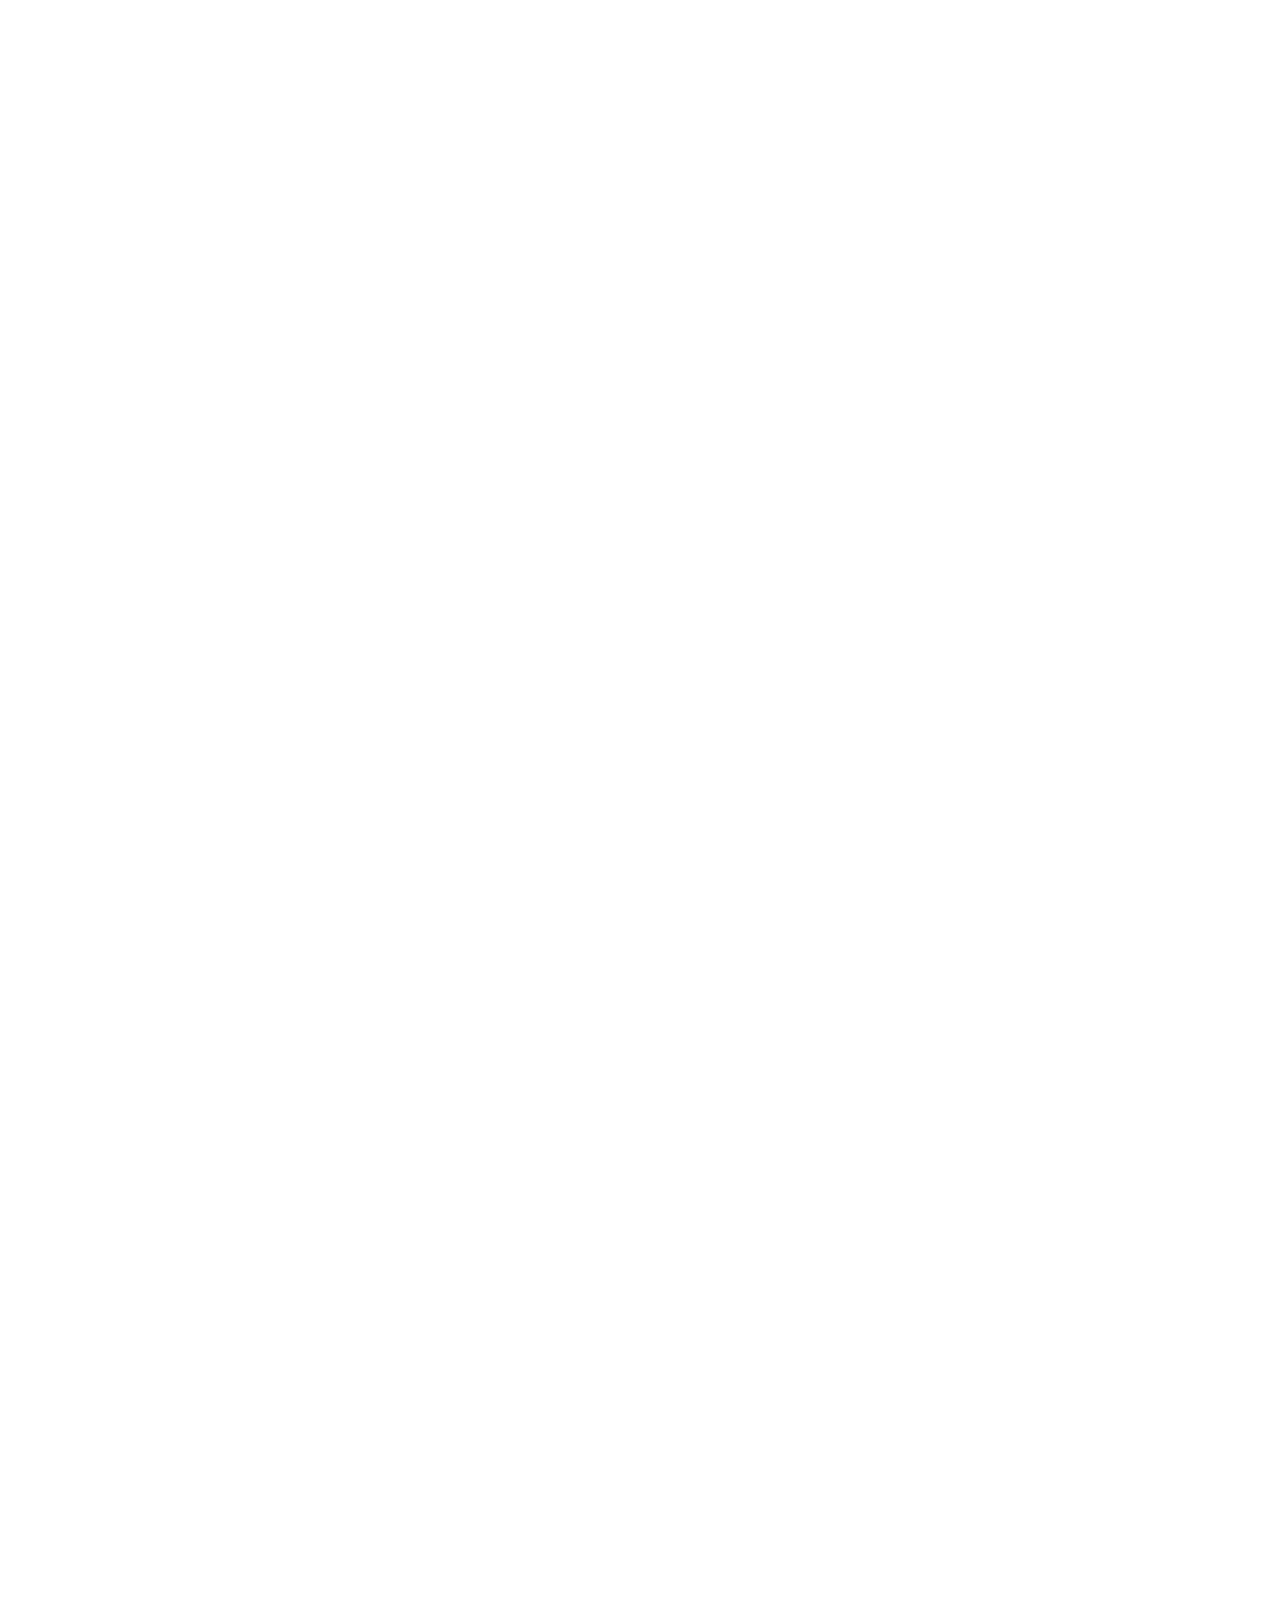
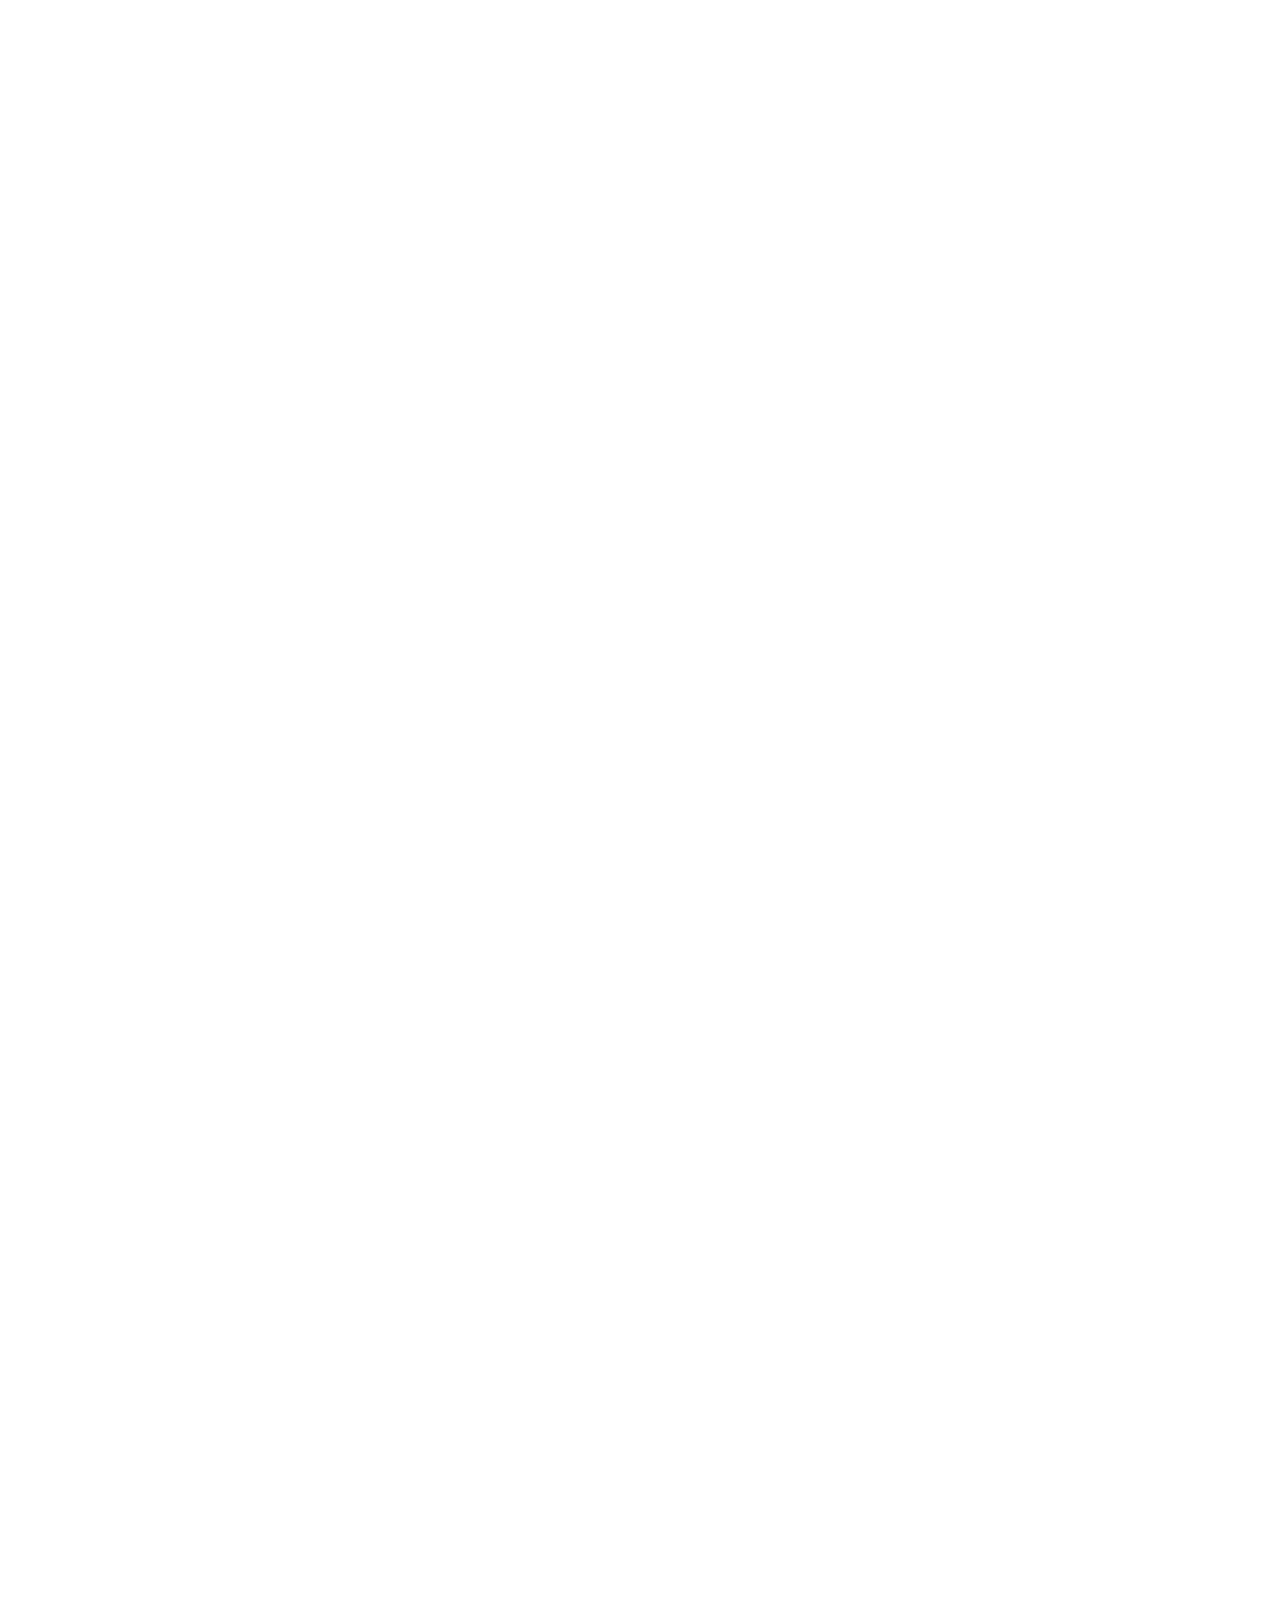
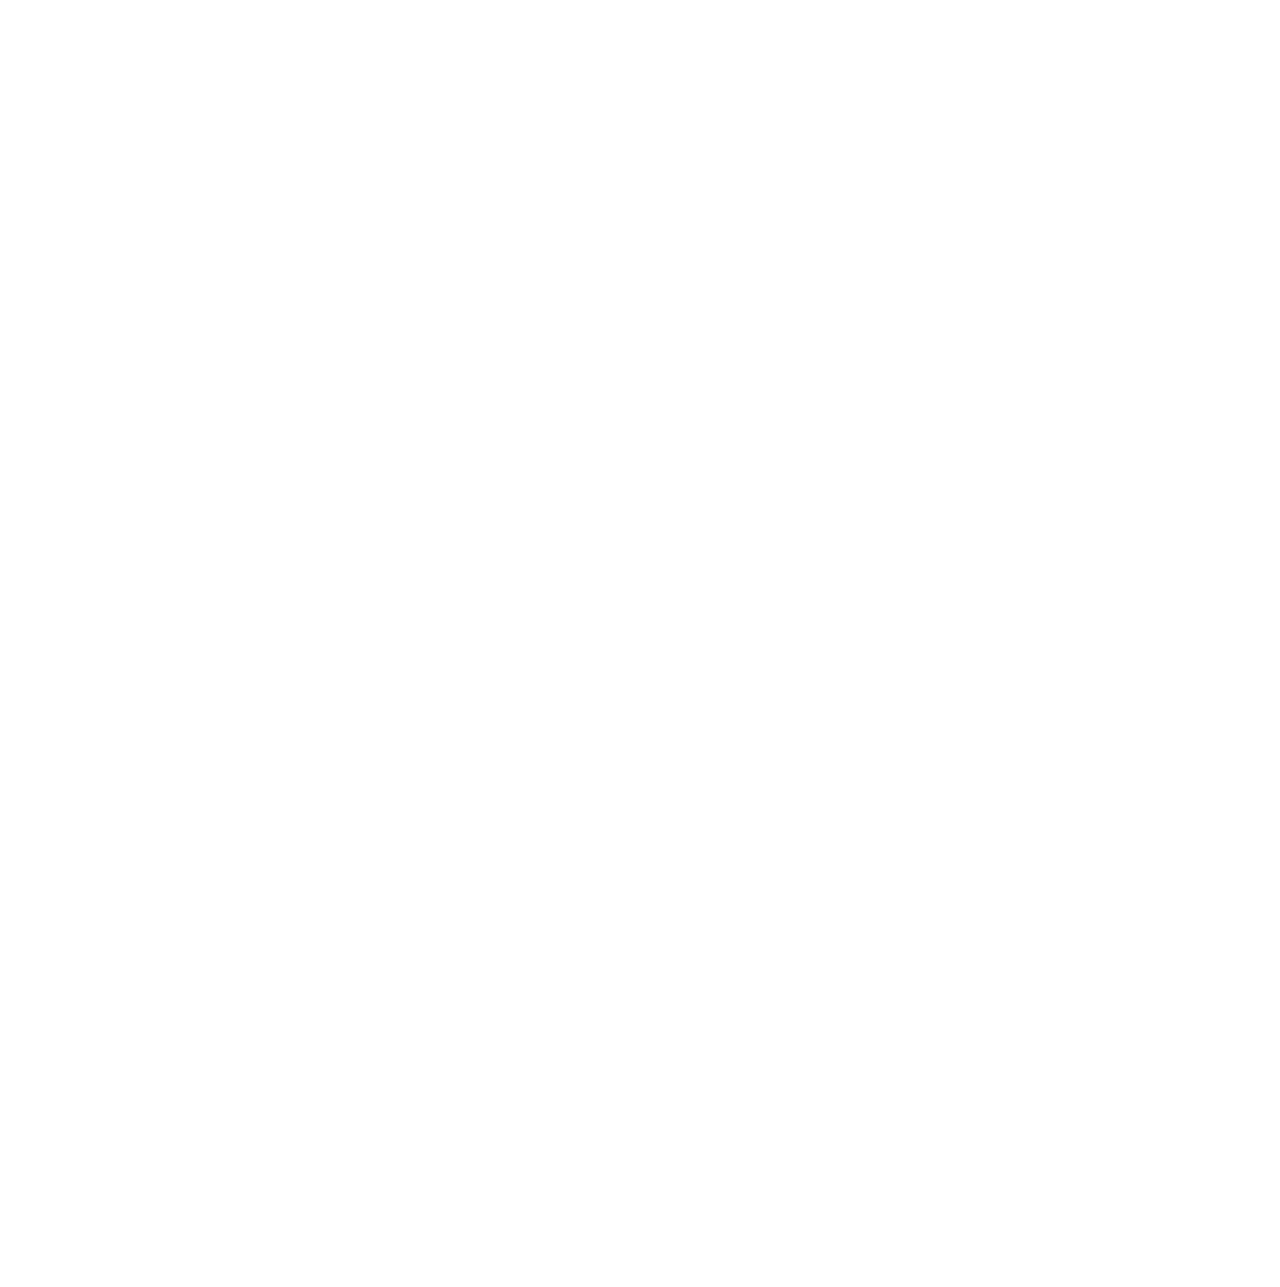
==== commit 8926da40: "https://github.com/Vinu355vi/EnjoyHolidays" ====
--- a/index.html
+++ b/index.html
@@ -122,7 +122,7 @@
             <div class="row g-5">
                 <div class="col-lg-6 wow fadeInUp" data-wow-delay="0.1s" style="min-height: 400px;">
                     <div class="position-relative h-100">
-                        <img class="img-fluid position-absolute w-100 h-100" src="img/about.jpg" alt="" style="object-fit: cover;">
+                        <img class="img-fluid position-absolute w-100 h-100" src="img/ab1.jpg" alt="" style="object-fit: cover;">
                     </div>
                 </div>
                 <div class="col-lg-6 wow fadeInUp" data-wow-delay="0.3s">
@@ -506,7 +506,7 @@
                 <div class="col-lg-3 col-md-6 wow fadeInUp" data-wow-delay="0.1s">
                     <div class="team-item">
                         <div class="overflow-hidden">
-                            <img class="img-fluid" src="img/team-1.jpg" alt="">
+                            <img class="img-fluid" src="img/pro.jpg" alt="">
                         </div>
                         <div class="position-relative d-flex justify-content-center" style="margin-top: -19px;">
                             <a class="btn btn-square mx-1" href=""><i class="fab fa-facebook-f"></i></a>
@@ -522,7 +522,7 @@
                 <div class="col-lg-3 col-md-6 wow fadeInUp" data-wow-delay="0.3s">
                     <div class="team-item">
                         <div class="overflow-hidden">
-                            <img class="img-fluid" src="img/team-2.jpg" alt="">
+                            <img class="img-fluid" src="img/pro.jpg" alt="">
                         </div>
                         <div class="position-relative d-flex justify-content-center" style="margin-top: -19px;">
                             <a class="btn btn-square mx-1" href=""><i class="fab fa-facebook-f"></i></a>
@@ -538,7 +538,7 @@
                 <div class="col-lg-3 col-md-6 wow fadeInUp" data-wow-delay="0.5s">
                     <div class="team-item">
                         <div class="overflow-hidden">
-                            <img class="img-fluid" src="img/team-3.jpg" alt="">
+                            <img class="img-fluid" src="img/pro.jpg" alt="">
                         </div>
                         <div class="position-relative d-flex justify-content-center" style="margin-top: -19px;">
                             <a class="btn btn-square mx-1" href=""><i class="fab fa-facebook-f"></i></a>
@@ -554,7 +554,7 @@
                 <div class="col-lg-3 col-md-6 wow fadeInUp" data-wow-delay="0.7s">
                     <div class="team-item">
                         <div class="overflow-hidden">
-                            <img class="img-fluid" src="img/team-4.jpg" alt="">
+                            <img class="img-fluid" src="img/pro.jpg" alt="">
                         </div>
                         <div class="position-relative d-flex justify-content-center" style="margin-top: -19px;">
                             <a class="btn btn-square mx-1" href=""><i class="fab fa-facebook-f"></i></a>
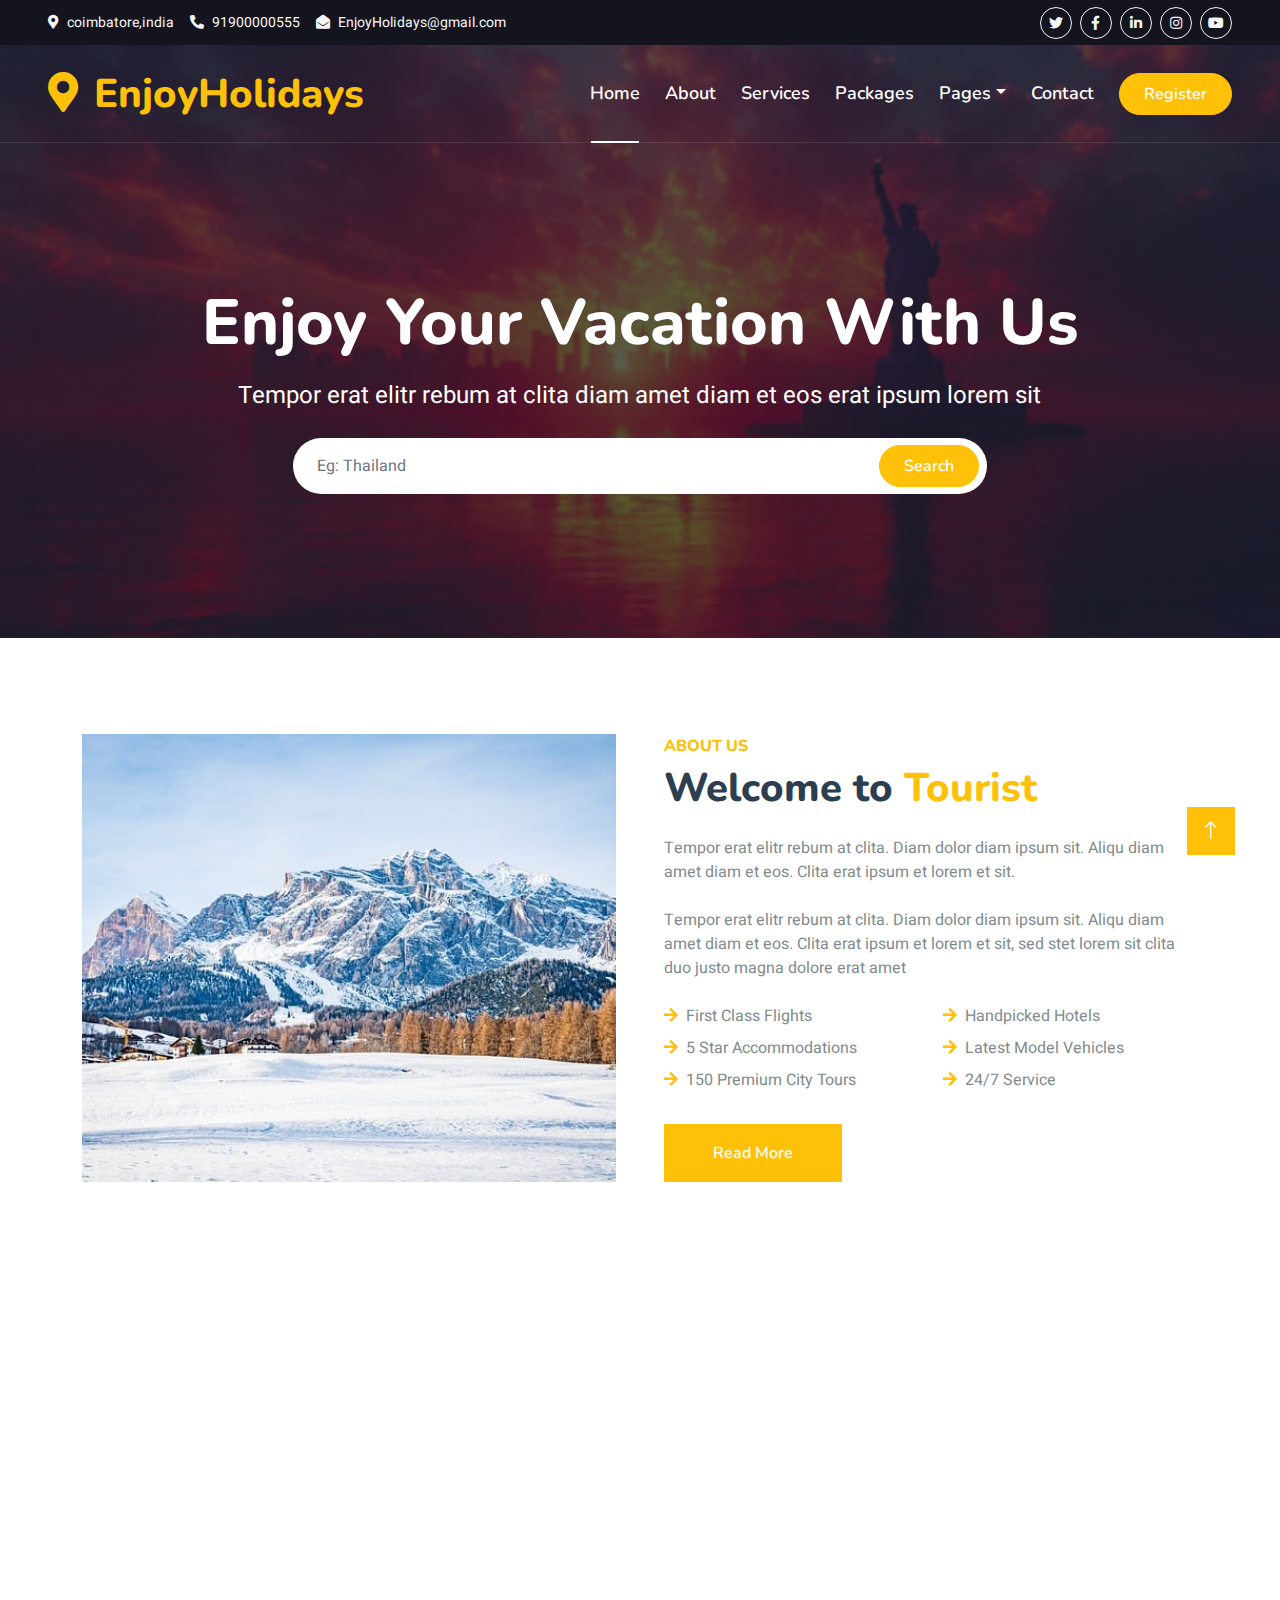
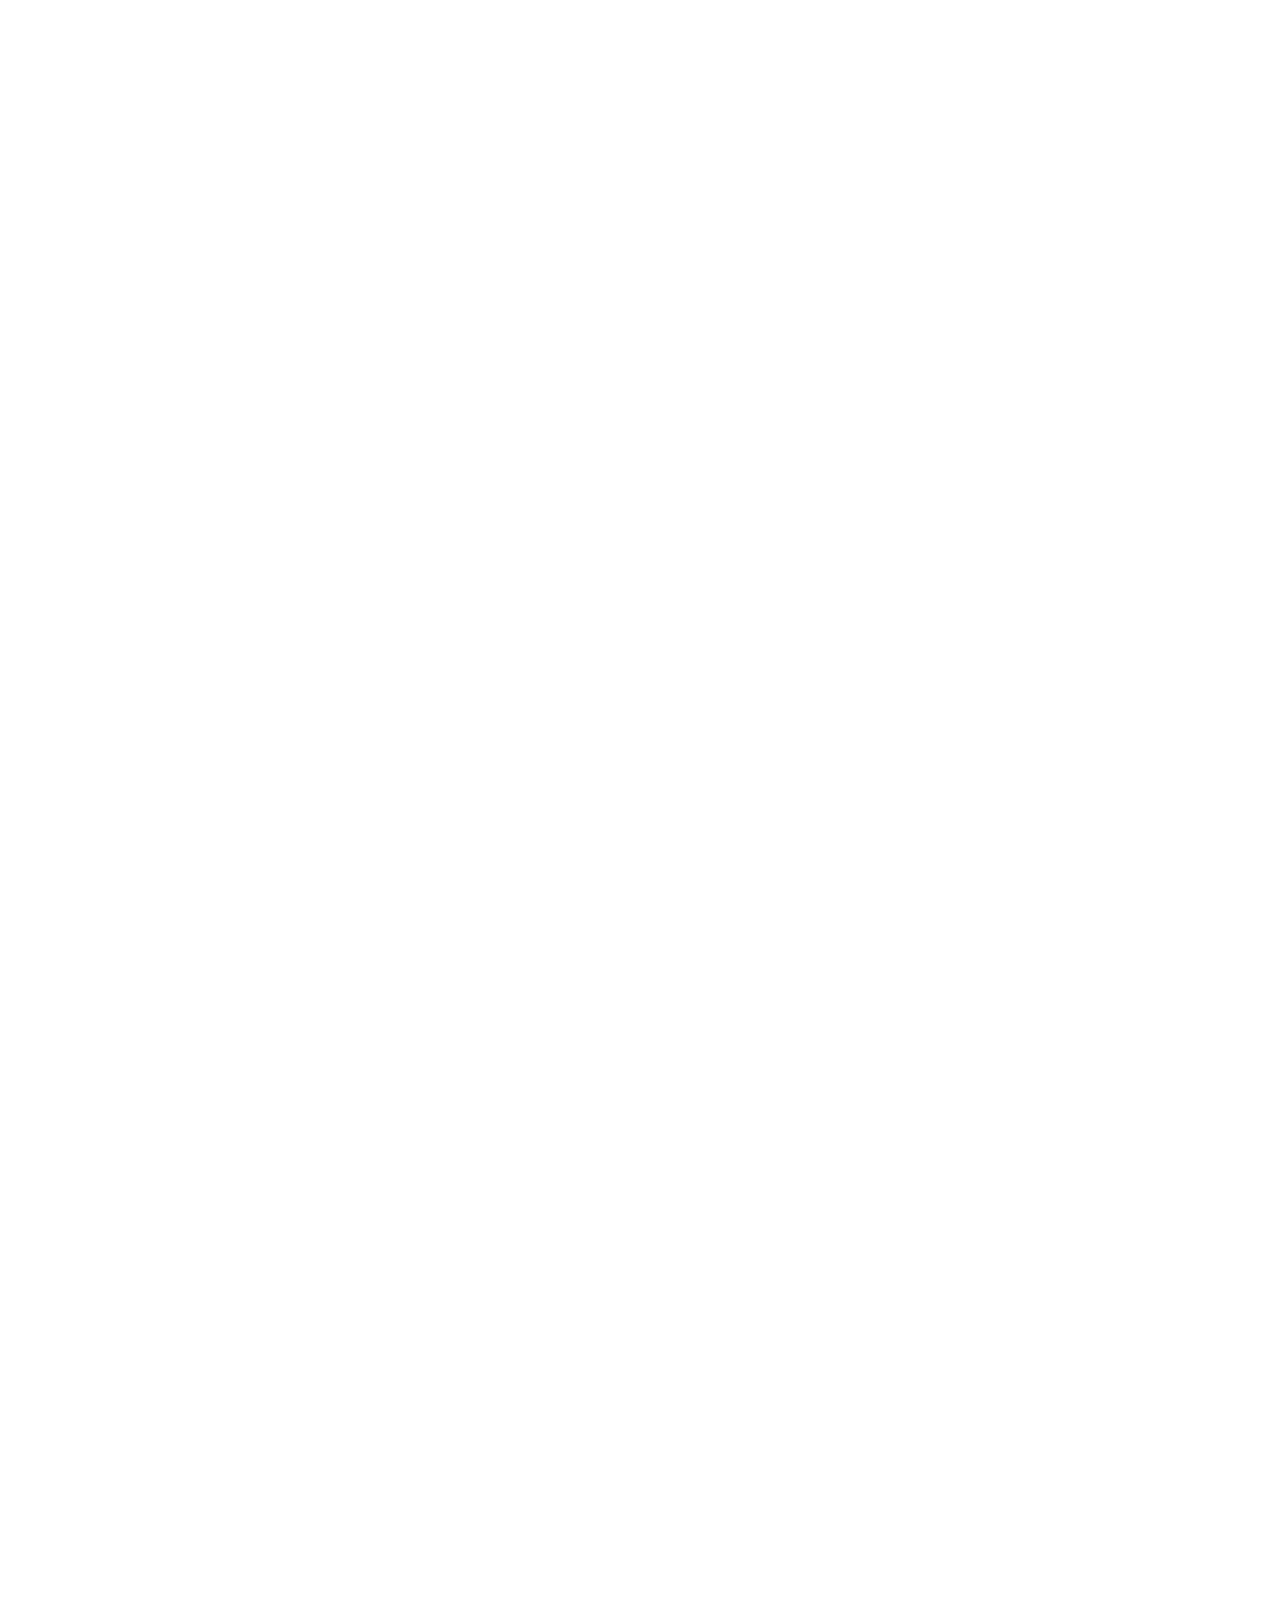
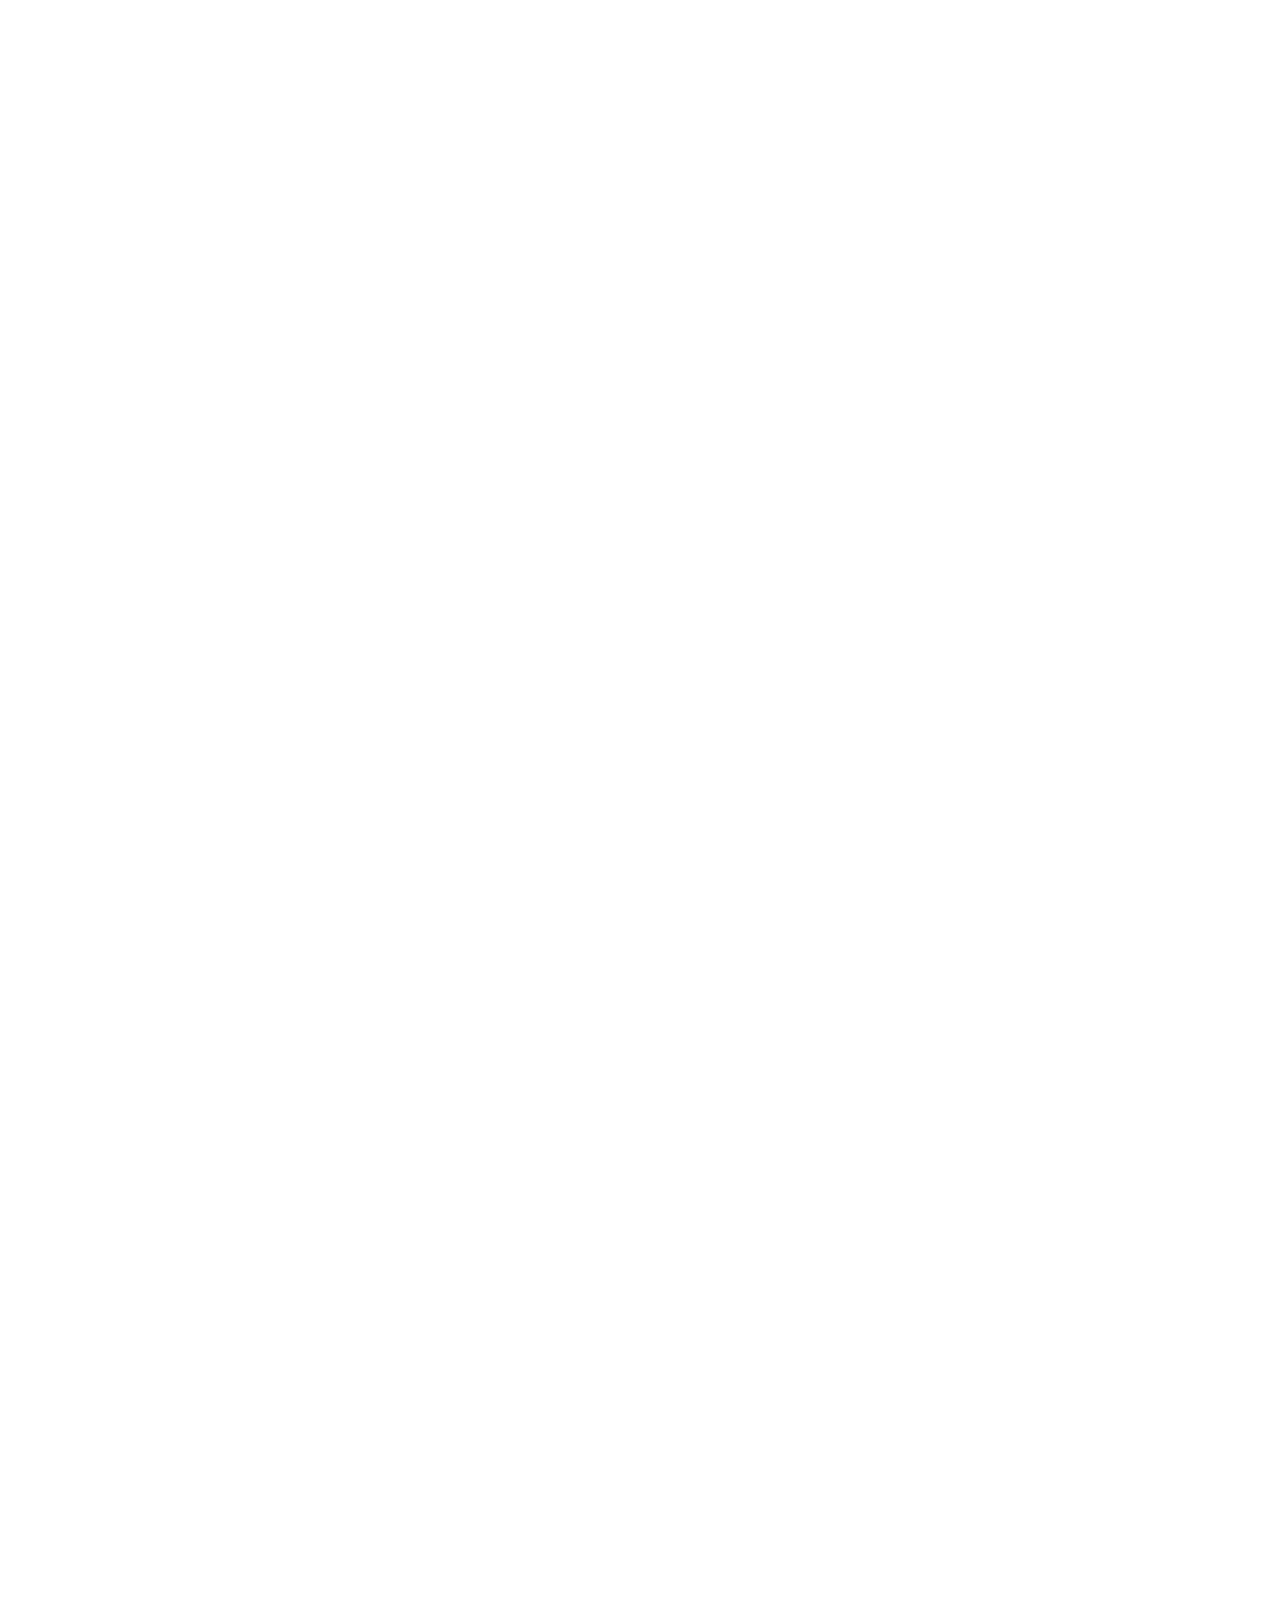
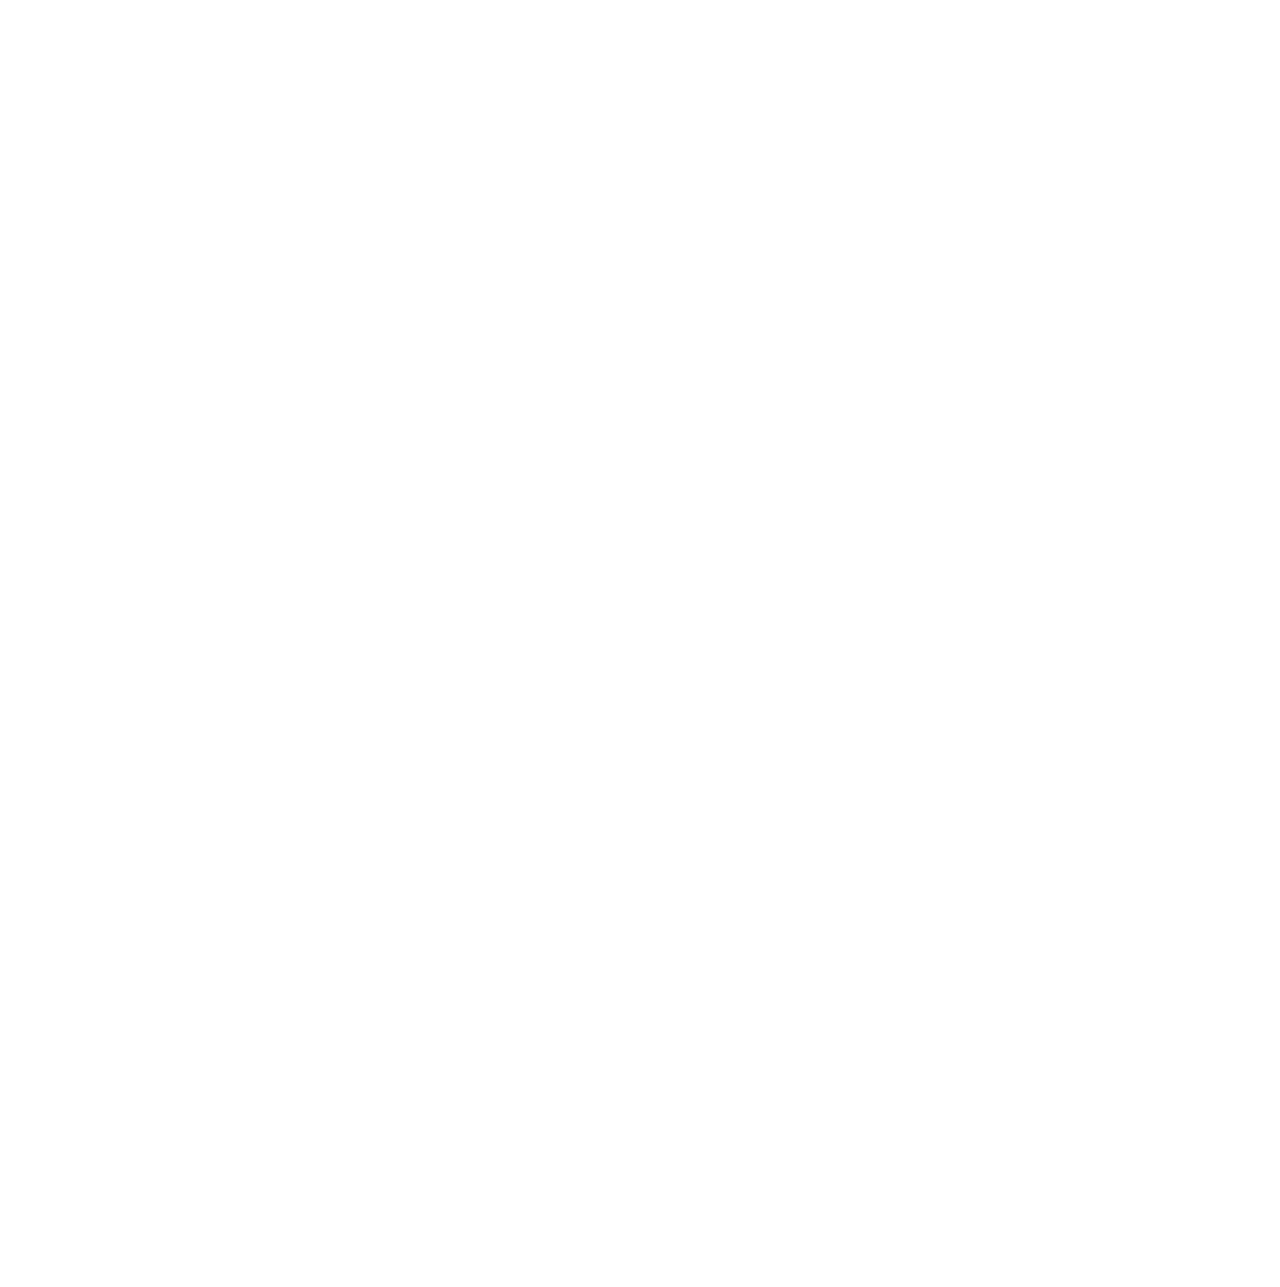
==== commit 8816d174: "first commit" ====
--- a/index.html
+++ b/index.html
@@ -114,7 +114,7 @@
         </div>
     </div>
     <!-- Navbar & Hero End -->
-
+          <!-- {% lorem 50 w %}-->  
 
     <!-- About Start -->
     <div class="container-xxl py-5">
@@ -122,7 +122,7 @@
             <div class="row g-5">
                 <div class="col-lg-6 wow fadeInUp" data-wow-delay="0.1s" style="min-height: 400px;">
                     <div class="position-relative h-100">
-                        <img class="img-fluid position-absolute w-100 h-100" src="img/ab1.jpg" alt="" style="object-fit: cover;">
+                        <img class="img-fluid position-absolute w-100 h-100" src="img/ab.jpg" alt="" style="object-fit: cover;">
                     </div>
                 </div>
                 <div class="col-lg-6 wow fadeInUp" data-wow-delay="0.3s">
